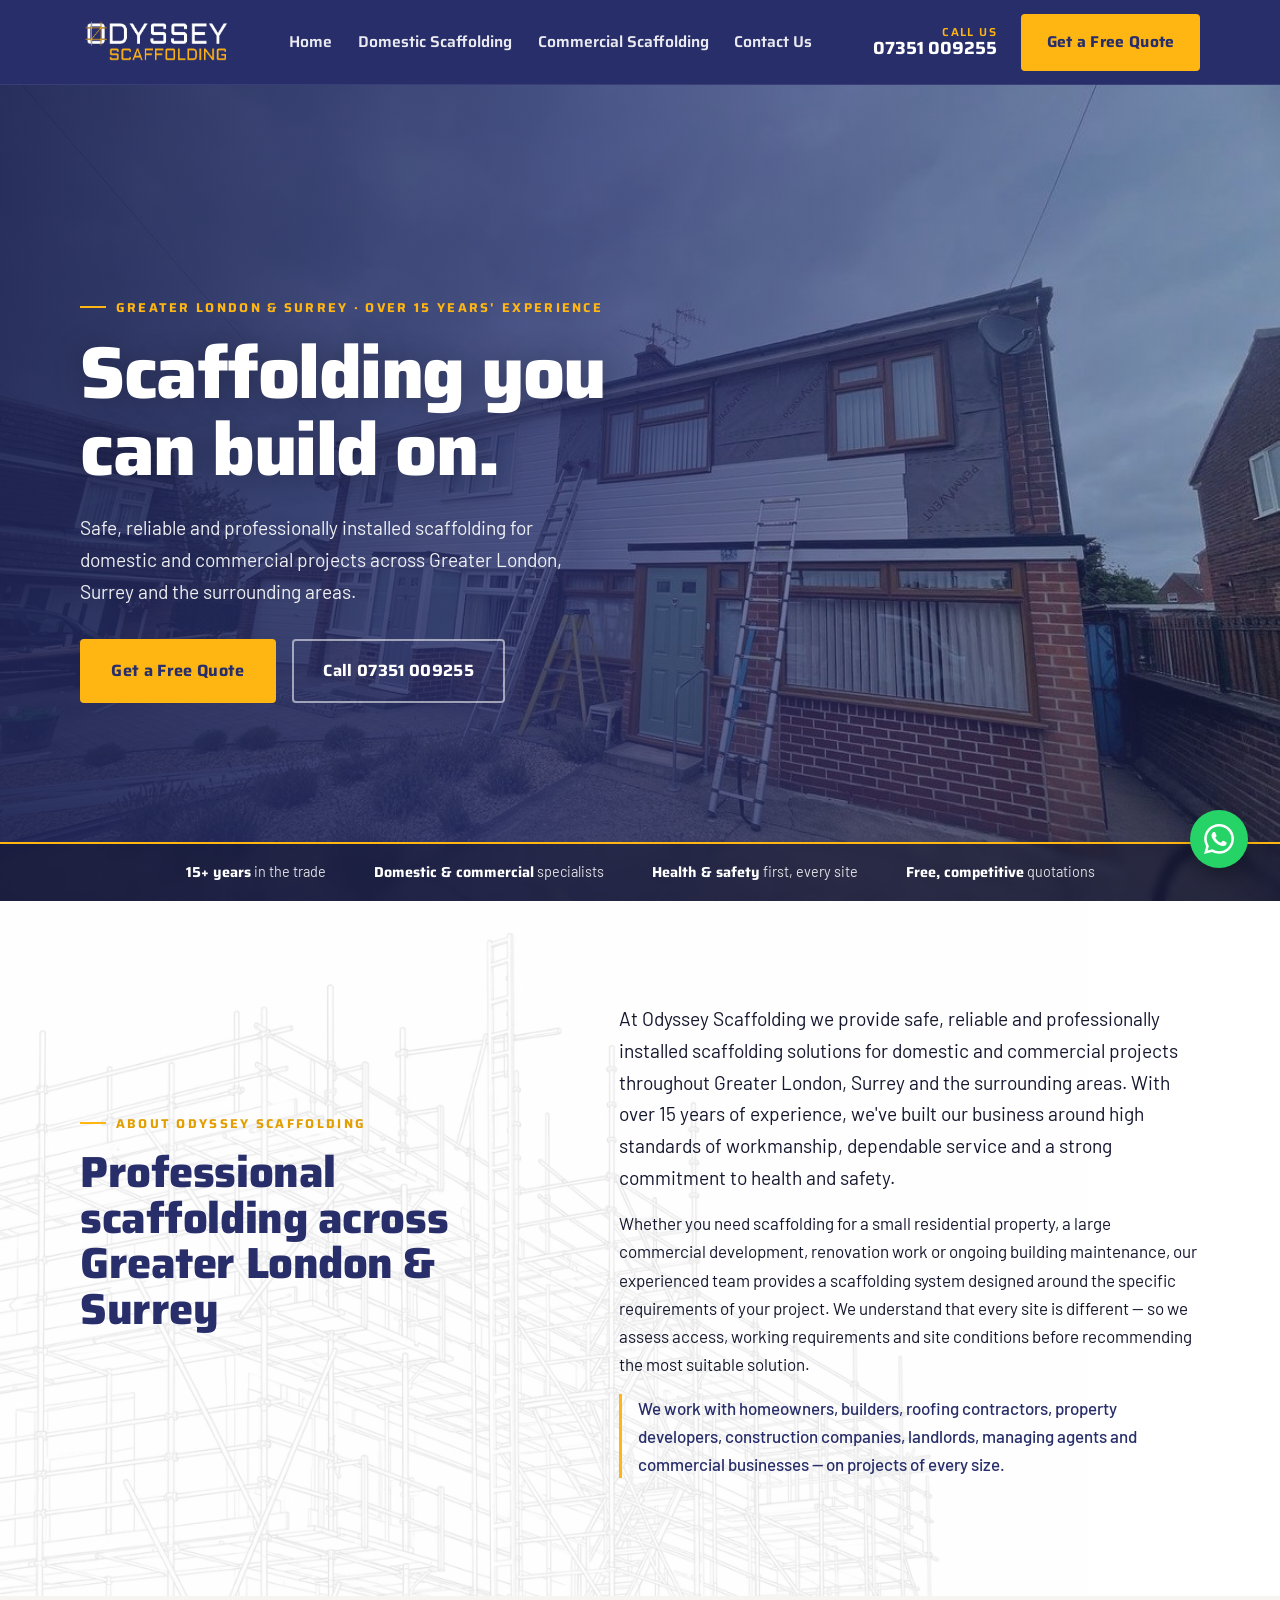
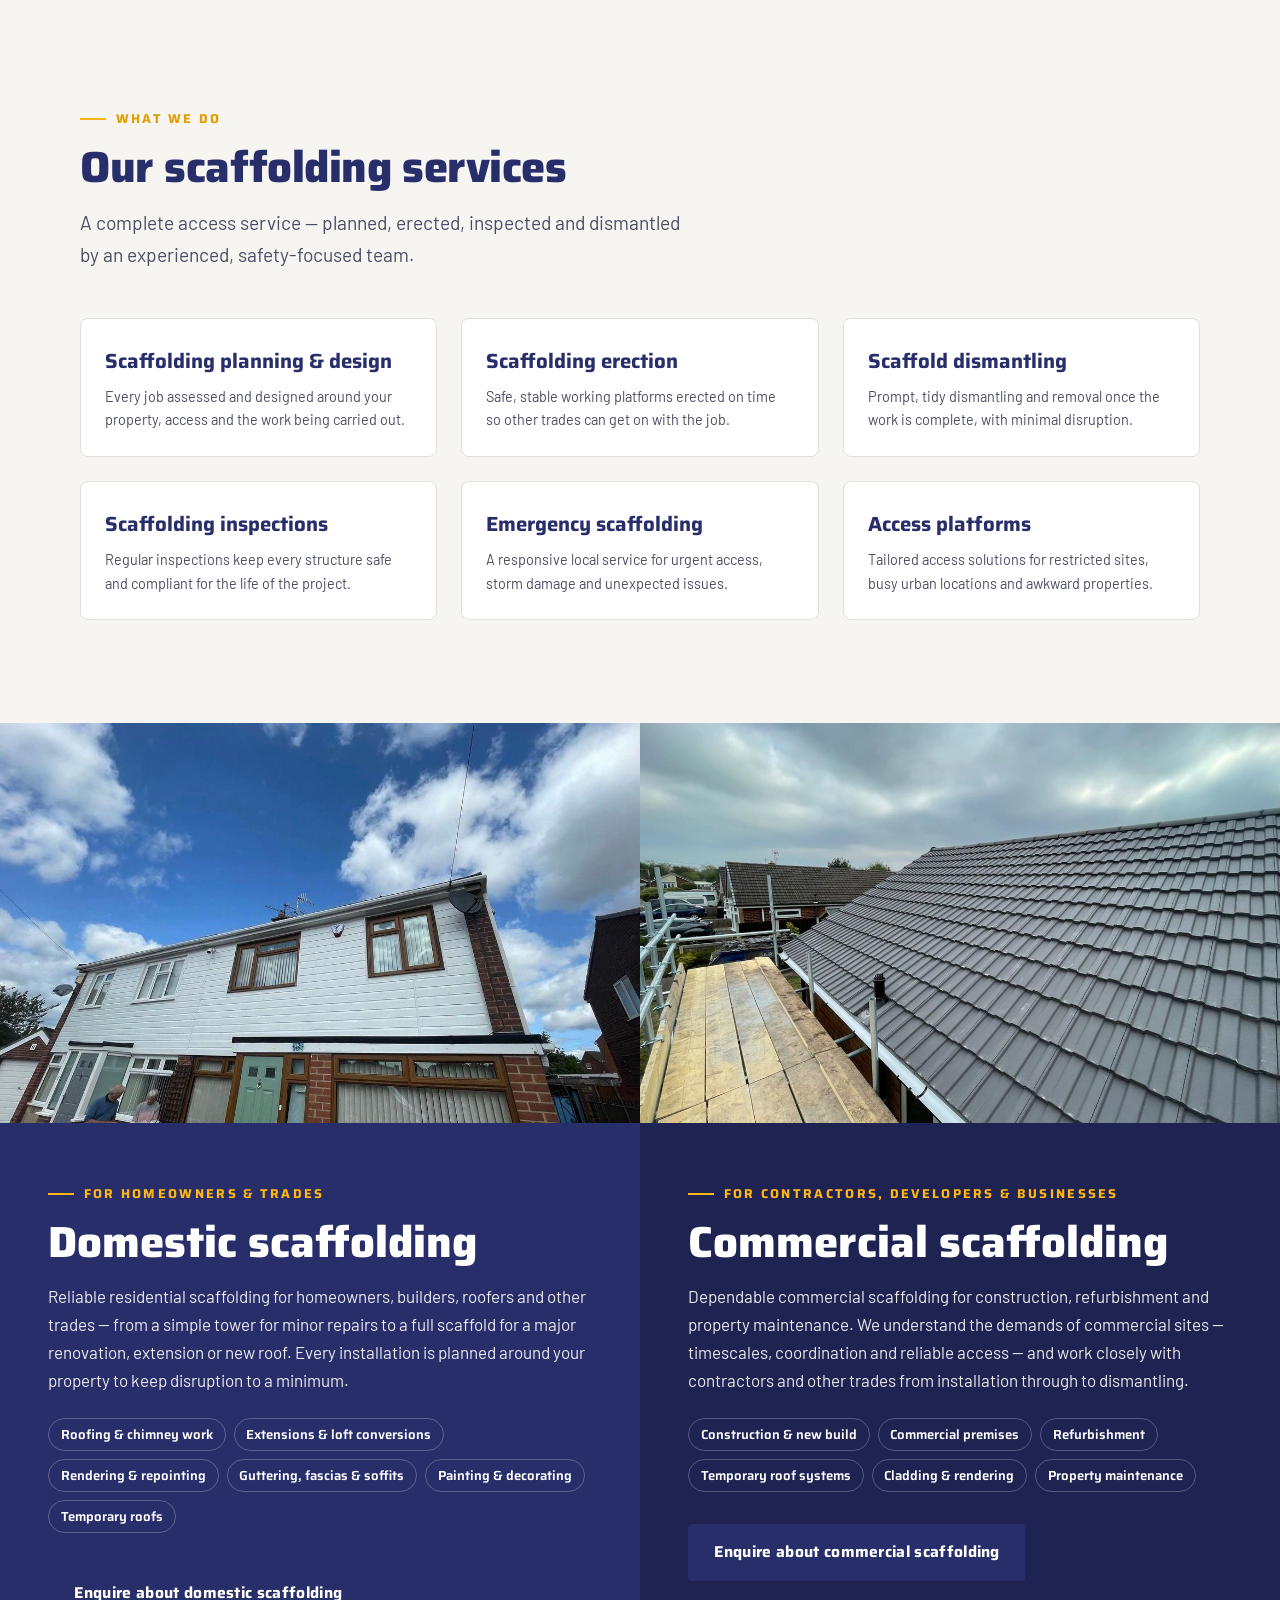
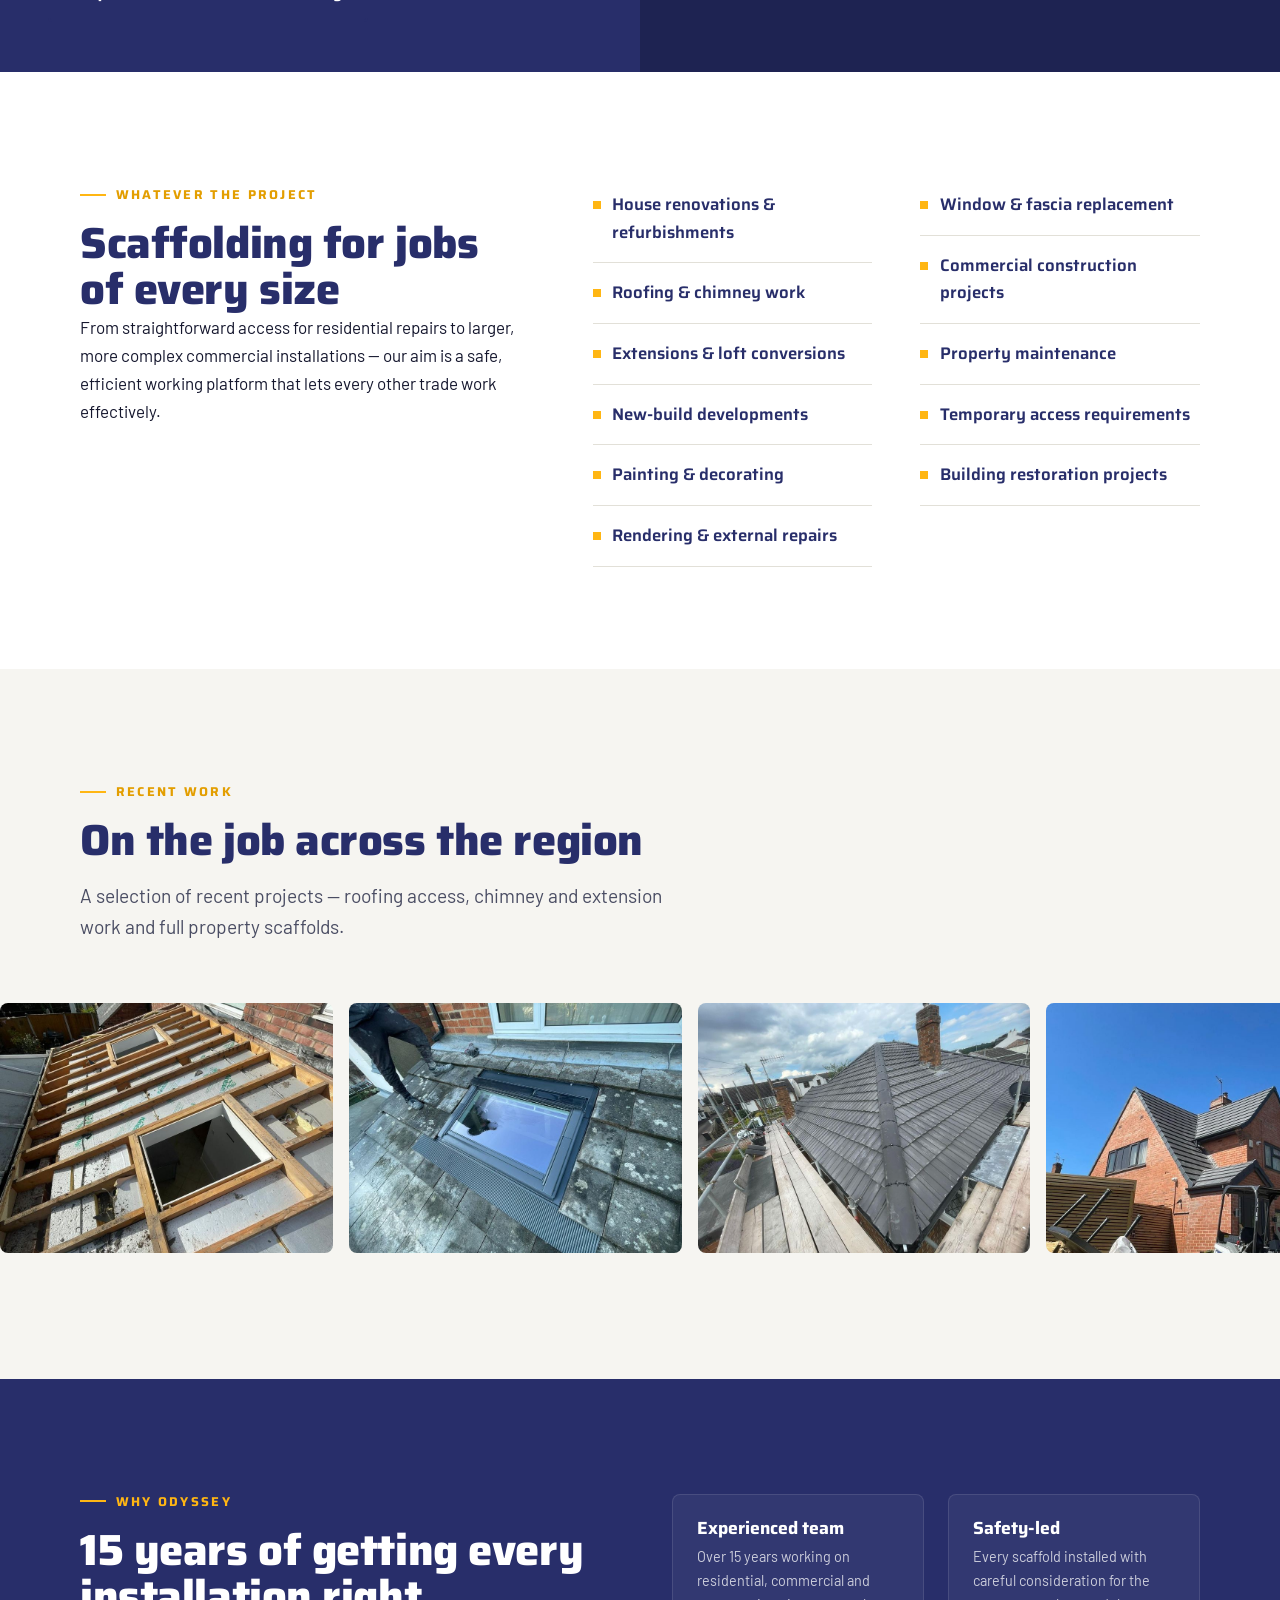
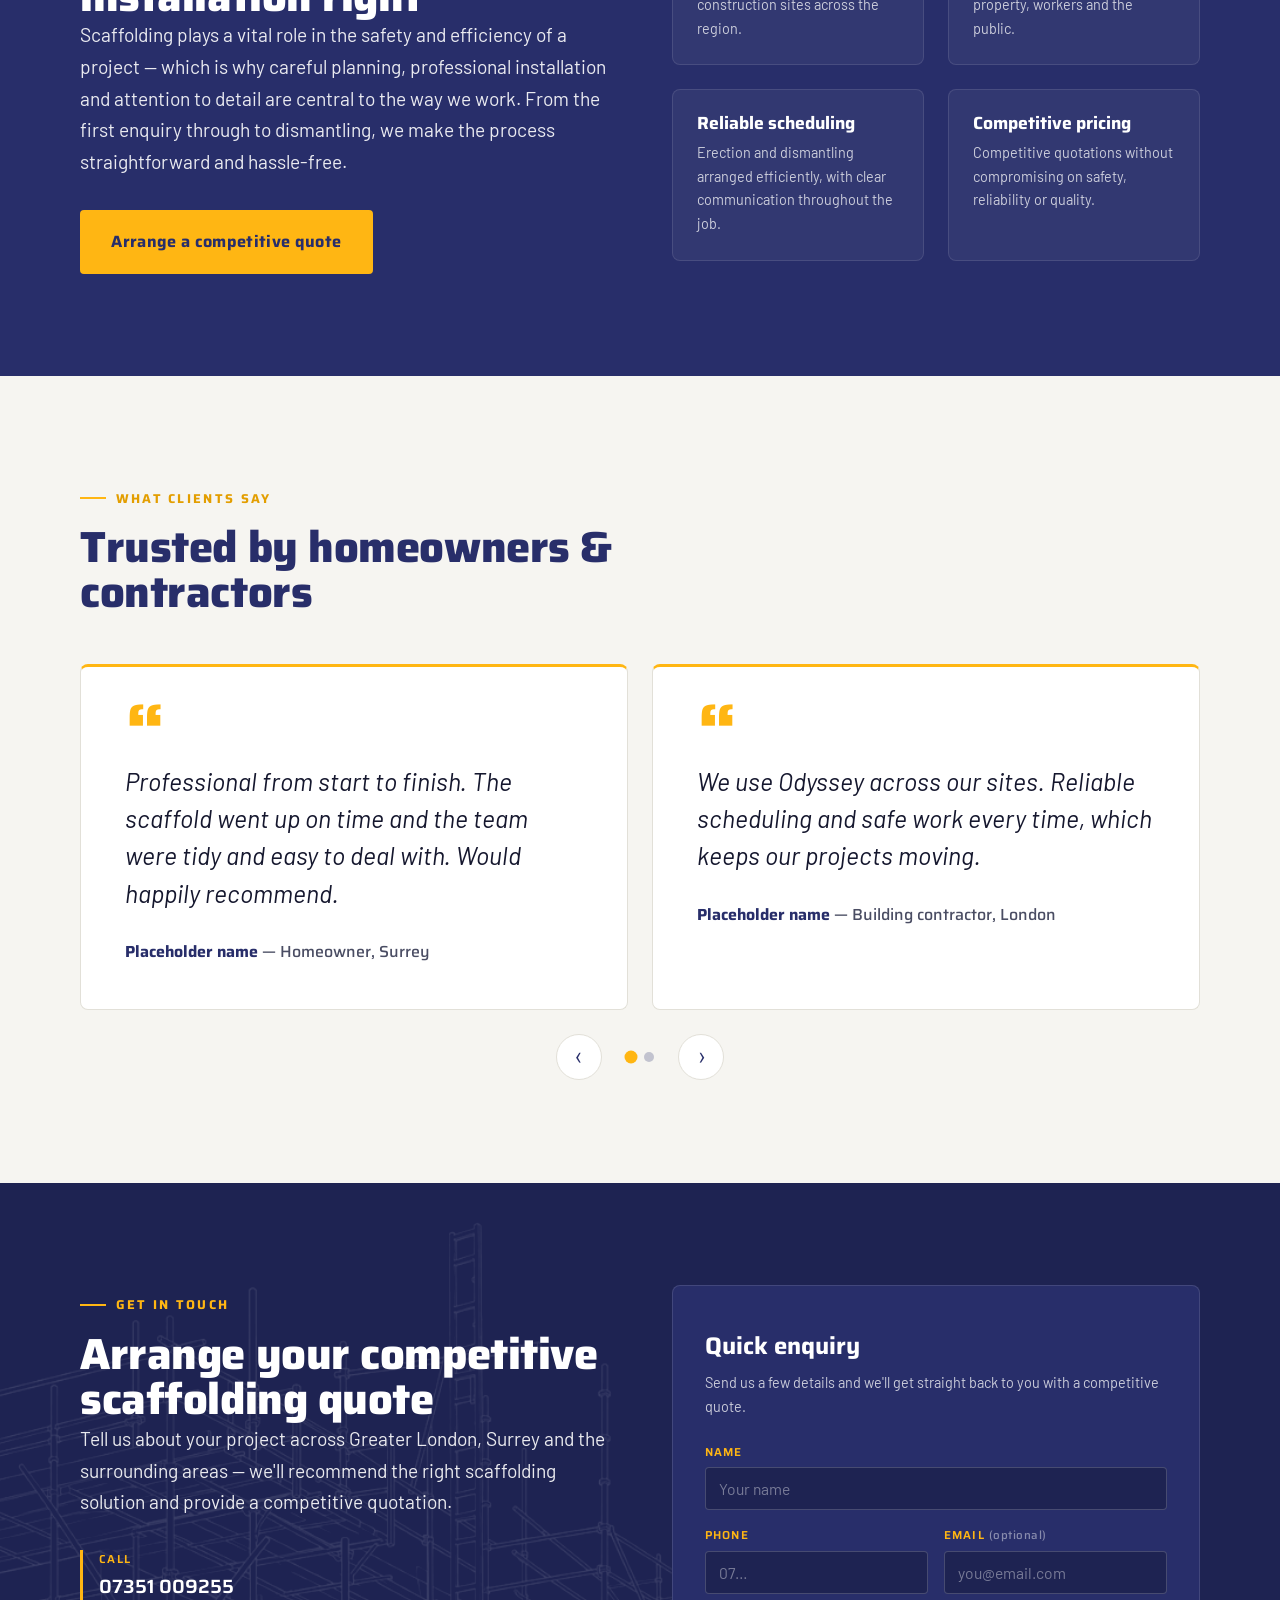
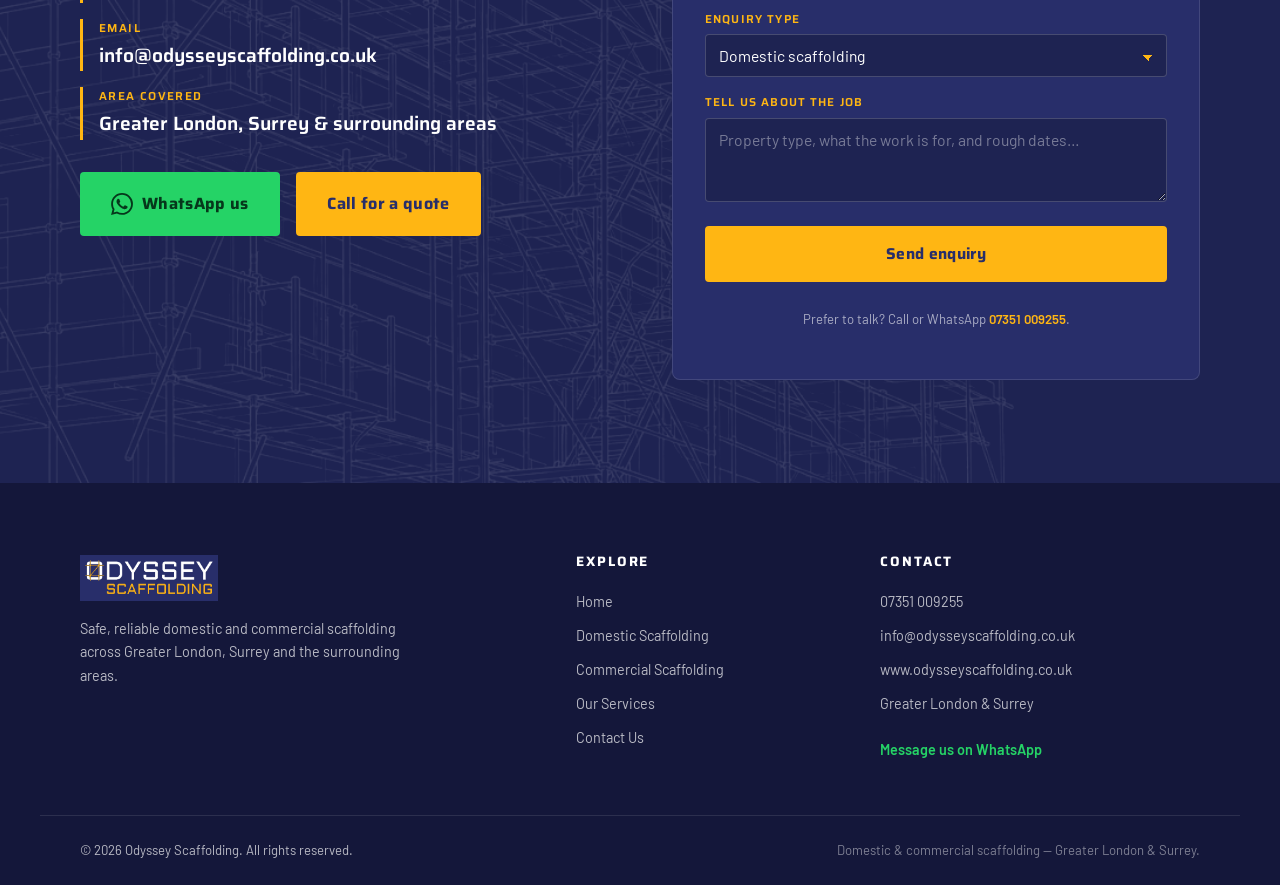
==== index.html @ c868d88f "Initial commit — Odyssey Scaffolding homepage Static single-page site: plain HTML, CSS and vanilla J" ====
<!DOCTYPE html>
<html lang="en-GB">
<head>
  <meta charset="UTF-8" />
  <meta name="viewport" content="width=device-width, initial-scale=1" />
  <title>Odyssey Scaffolding | Domestic &amp; Commercial Scaffolding — Greater London &amp; Surrey</title>
  <meta name="description" content="Odyssey Scaffolding provides safe, reliable domestic and commercial scaffolding across Greater London, Surrey and the surrounding areas. Over 15 years' experience. Free, competitive quotations." />

  <!-- Favicon (built from the Odyssey scaffold-frame mark) -->
  <link rel="icon" type="image/png" sizes="32x32" href="assets/images/brand/favicon-32.png" />
  <link rel="icon" type="image/png" sizes="64x64" href="assets/images/brand/favicon-64.png" />
  <link rel="apple-touch-icon" href="assets/images/brand/favicon-180.png" />

  <!-- Fonts: Saira (engineered headings) + Barlow (body). Real, on-brand, non-generic. -->
  <link rel="preconnect" href="https://fonts.googleapis.com" />
  <link rel="preconnect" href="https://fonts.gstatic.com" crossorigin />
  <link href="https://fonts.googleapis.com/css2?family=Saira:wght@500;600;700;800&family=Barlow:wght@400;500;600;700&display=swap" rel="stylesheet" />

  <link rel="stylesheet" href="styles.css" />

  <!-- Mark that JS is available BEFORE render, so scroll-reveal only hides content
       when JS can reveal it again (graceful degradation if JS is off/fails). -->
  <script>document.documentElement.classList.add('js');</script>
</head>
<body>

  <!-- ============================================================= -->
  <!-- HEADER / NAV                                                   -->
  <!-- ============================================================= -->
  <header class="site-header" id="top">
    <div class="container header-inner">
      <a class="site-logo" href="#top" aria-label="Odyssey Scaffolding — home">
        <img src="assets/images/brand/odyssey-logo.jpg" alt="Odyssey Scaffolding" />
      </a>

      <nav class="main-nav" aria-label="Primary">
        <!-- NOTE: Domestic/Commercial point to on-page sections for now.
             When the dedicated pages are built later, repoint to /domestic-scaffolding etc. -->
        <a href="#top">Home</a>
        <a href="#domestic">Domestic Scaffolding</a>
        <a href="#commercial">Commercial Scaffolding</a>
        <a href="#contact">Contact Us</a>
      </nav>

      <div class="header-actions">
        <a class="header-phone" href="tel:07351009255">
          <span class="header-phone__label">Call us</span>
          <span class="header-phone__num">07351 009255</span>
        </a>
        <a class="btn btn--amber header-cta" href="#contact">Get a Free Quote</a>
      </div>

      <button class="nav-toggle" id="navToggle" aria-label="Open menu" aria-expanded="false" aria-controls="mobileNav">
        <span></span><span></span><span></span>
      </button>
    </div>

    <!-- Mobile drawer -->
    <div class="mobile-nav" id="mobileNav" hidden>
      <a href="#top">Home</a>
      <a href="#domestic">Domestic Scaffolding</a>
      <a href="#commercial">Commercial Scaffolding</a>
      <a href="#services">Our Services</a>
      <a href="#contact">Contact Us</a>
      <a class="btn btn--amber" href="#contact">Get a Free Quote</a>
      <a class="mobile-nav__call" href="tel:07351009255">Call 07351 009255</a>
    </div>
  </header>

  <main>
    <!-- ============================================================= -->
    <!-- HERO                                                          -->
    <!-- ============================================================= -->
    <!-- PLACEHOLDER: hero background is one of the client's real job photos standing in
         for a proper "building wrapped in scaffold" shot. Swap assets/images/hero.jpg
         for a supplied hero image (ideally a full scaffold-wrap, landscape, big sky). -->
    <section class="hero" id="hero">
      <div class="hero__media" aria-hidden="true">
        <img src="assets/images/hero.jpg" alt="" fetchpriority="high" />
        <div class="hero__scrim"></div>
      </div>

      <div class="container hero__inner">
        <p class="eyebrow eyebrow--onDark">Greater London &amp; Surrey &middot; Over 15 years' experience</p>
        <h1 class="hero__title">Scaffolding you<br />can build on.</h1>
        <p class="hero__sub">
          Safe, reliable and professionally installed scaffolding for domestic and
          commercial projects across Greater London, Surrey and the surrounding areas.
        </p>
        <div class="hero__actions">
          <a class="btn btn--amber btn--lg" href="#contact">Get a Free Quote</a>
          <a class="btn btn--ghost btn--lg" href="tel:07351009255">Call 07351&nbsp;009255</a>
        </div>
      </div>

      <!-- Slim proof strip, kept inside the hero so it lands on the first screen -->
      <div class="hero__strip">
        <div class="container hero__strip-inner">
          <span><strong>15+ years</strong> in the trade</span>
          <span><strong>Domestic &amp; commercial</strong> specialists</span>
          <span><strong>Health &amp; safety</strong> first, every site</span>
          <span><strong>Free, competitive</strong> quotations</span>
        </div>
      </div>
    </section>

    <!-- ============================================================= -->
    <!-- ABOUT                                                         -->
    <!-- ============================================================= -->
    <section class="section about" id="about">
      <div class="container about__grid">
        <div class="about__lead">
          <p class="eyebrow">About Odyssey Scaffolding</p>
          <h2 class="section-title">Professional scaffolding across Greater&nbsp;London &amp; Surrey</h2>
        </div>
        <div class="about__body">
          <p class="lead-para">
            At Odyssey Scaffolding we provide safe, reliable and professionally installed
            scaffolding solutions for domestic and commercial projects throughout Greater
            London, Surrey and the surrounding areas. With over 15 years of experience, we've
            built our business around high standards of workmanship, dependable service and a
            strong commitment to health and safety.
          </p>
          <p>
            Whether you need scaffolding for a small residential property, a large commercial
            development, renovation work or ongoing building maintenance, our experienced team
            provides a scaffolding system designed around the specific requirements of your
            project. We understand that every site is different — so we assess access, working
            requirements and site conditions before recommending the most suitable solution.
          </p>
          <p class="about__who">
            We work with homeowners, builders, roofing contractors, property developers,
            construction companies, landlords, managing agents and commercial businesses —
            on projects of every size.
          </p>
        </div>
      </div>
    </section>

    <!-- ============================================================= -->
    <!-- SERVICES — the six scaffold types (as per reference site)     -->
    <!-- ============================================================= -->
    <section class="section services" id="services">
      <div class="container">
        <div class="section-head">
          <p class="eyebrow">What we do</p>
          <h2 class="section-title">Our scaffolding services</h2>
          <p class="section-intro">
            A complete access service — planned, erected, inspected and dismantled by an
            experienced, safety-focused team.
          </p>
        </div>

        <!-- Text-led tiles (no decorative icons). Scaffold-line motif + amber accent on hover. -->
        <ul class="services-grid">
          <li class="service-card reveal">
            <span class="service-card__rule" aria-hidden="true"></span>
            <h3>Scaffolding planning &amp; design</h3>
            <p>Every job assessed and designed around your property, access and the work being carried out.</p>
          </li>
          <li class="service-card reveal">
            <span class="service-card__rule" aria-hidden="true"></span>
            <h3>Scaffolding erection</h3>
            <p>Safe, stable working platforms erected on time so other trades can get on with the job.</p>
          </li>
          <li class="service-card reveal">
            <span class="service-card__rule" aria-hidden="true"></span>
            <h3>Scaffold dismantling</h3>
            <p>Prompt, tidy dismantling and removal once the work is complete, with minimal disruption.</p>
          </li>
          <li class="service-card reveal">
            <span class="service-card__rule" aria-hidden="true"></span>
            <h3>Scaffolding inspections</h3>
            <p>Regular inspections keep every structure safe and compliant for the life of the project.</p>
          </li>
          <li class="service-card reveal">
            <span class="service-card__rule" aria-hidden="true"></span>
            <h3>Emergency scaffolding</h3>
            <p>A responsive local service for urgent access, storm damage and unexpected issues.</p>
          </li>
          <li class="service-card reveal">
            <span class="service-card__rule" aria-hidden="true"></span>
            <h3>Access platforms</h3>
            <p>Tailored access solutions for restricted sites, busy urban locations and awkward properties.</p>
          </li>
        </ul>
      </div>
    </section>

    <!-- ============================================================= -->
    <!-- DOMESTIC + COMMERCIAL — two doors                             -->
    <!-- ============================================================= -->
    <section class="split" id="domestic">
      <div class="split__panel split__panel--domestic">
        <div class="split__media">
          <img src="assets/images/domestic.jpg" alt="A residential property with Odyssey scaffolding in place" loading="lazy" />
        </div>
        <div class="split__content">
          <p class="eyebrow">For homeowners &amp; trades</p>
          <h2 class="split__title">Domestic scaffolding</h2>
          <p>
            Reliable residential scaffolding for homeowners, builders, roofers and other trades —
            from a simple tower for minor repairs to a full scaffold for a major renovation,
            extension or new roof. Every installation is planned around your property to keep
            disruption to a minimum.
          </p>
          <ul class="tag-list">
            <li>Roofing &amp; chimney work</li>
            <li>Extensions &amp; loft conversions</li>
            <li>Rendering &amp; repointing</li>
            <li>Guttering, fascias &amp; soffits</li>
            <li>Painting &amp; decorating</li>
            <li>Temporary roofs</li>
          </ul>
          <a class="btn btn--navy" href="#contact">Enquire about domestic scaffolding</a>
        </div>
      </div>

      <div class="split__panel split__panel--commercial" id="commercial">
        <div class="split__media">
          <!-- PLACEHOLDER: no dedicated commercial project photo exists yet — this is a real
               domestic/roofing job standing in. Replace assets/images/commercial.jpg with a
               genuine commercial/construction scaffold photo when available. -->
          <img src="assets/images/commercial.jpg" alt="A larger scaffolding installation on a construction project" loading="lazy" />
        </div>
        <div class="split__content">
          <p class="eyebrow">For contractors, developers &amp; businesses</p>
          <h2 class="split__title">Commercial scaffolding</h2>
          <p>
            Dependable commercial scaffolding for construction, refurbishment and property
            maintenance. We understand the demands of commercial sites — timescales, coordination
            and reliable access — and work closely with contractors and other trades from
            installation through to dismantling.
          </p>
          <ul class="tag-list">
            <li>Construction &amp; new build</li>
            <li>Commercial premises</li>
            <li>Refurbishment</li>
            <li>Temporary roof systems</li>
            <li>Cladding &amp; rendering</li>
            <li>Property maintenance</li>
          </ul>
          <a class="btn btn--navy" href="#contact">Enquire about commercial scaffolding</a>
        </div>
      </div>
    </section>

    <!-- ============================================================= -->
    <!-- "WE CAN PROVIDE SCAFFOLDING FOR" — editorial list             -->
    <!-- ============================================================= -->
    <section class="section uses">
      <div class="container uses__grid">
        <div class="uses__intro">
          <p class="eyebrow">Whatever the project</p>
          <h2 class="section-title">Scaffolding for jobs of every size</h2>
          <p>
            From straightforward access for residential repairs to larger, more complex
            commercial installations — our aim is a safe, efficient working platform that lets
            every other trade work effectively.
          </p>
        </div>
        <ul class="uses__list">
          <li>House renovations &amp; refurbishments</li>
          <li>Roofing &amp; chimney work</li>
          <li>Extensions &amp; loft conversions</li>
          <li>New-build developments</li>
          <li>Painting &amp; decorating</li>
          <li>Rendering &amp; external repairs</li>
          <li>Window &amp; fascia replacement</li>
          <li>Commercial construction projects</li>
          <li>Property maintenance</li>
          <li>Temporary access requirements</li>
          <li>Building restoration projects</li>
        </ul>
      </div>
    </section>

    <!-- ============================================================= -->
    <!-- SHOWCASE — real job photos                                    -->
    <!-- ============================================================= -->
    <section class="section showcase">
      <div class="container">
        <div class="section-head">
          <p class="eyebrow">Recent work</p>
          <h2 class="section-title">On the job across the region</h2>
          <p class="section-intro">
            A selection of recent projects — roofing access, chimney and extension work and
            full property scaffolds.
          </p>
        </div>
      </div>
      <!-- Real, client-owned photography (localised from the current company's gallery). -->
      <div class="showcase__strip">
        <figure class="showcase__item reveal"><img src="assets/images/g1.jpg" alt="Roof re-timbering with new skylights, working from scaffold" loading="lazy" /></figure>
        <figure class="showcase__item reveal"><img src="assets/images/g2.jpg" alt="Chimney and skylight detail with scaffold access" loading="lazy" /></figure>
        <figure class="showcase__item reveal"><img src="assets/images/g3.jpg" alt="Newly tiled pitched roof completed from scaffold" loading="lazy" /></figure>
        <figure class="showcase__item reveal"><img src="assets/images/g4.jpg" alt="Residential project with site access in progress" loading="lazy" /></figure>
        <figure class="showcase__item reveal"><img src="assets/images/g5.jpg" alt="Roof structure exposed during works, scaffold boarded out" loading="lazy" /></figure>
        <figure class="showcase__item reveal"><img src="assets/images/g6.jpg" alt="Chimney and bay window scaffold detail" loading="lazy" /></figure>
        <figure class="showcase__item reveal"><img src="assets/images/g7.jpg" alt="Fresh grey tiled roof laid from scaffold platform" loading="lazy" /></figure>
        <figure class="showcase__item reveal"><img src="assets/images/g8.jpg" alt="Bungalow re-roof with big open sky, scaffold in place" loading="lazy" /></figure>
      </div>
    </section>

    <!-- ============================================================= -->
    <!-- PROOF BAND — 15 years / why choose                            -->
    <!-- ============================================================= -->
    <section class="section why">
      <div class="container why__grid">
        <div class="why__lead">
          <p class="eyebrow eyebrow--onDark">Why Odyssey</p>
          <h2 class="section-title section-title--onDark">15 years of getting every installation right</h2>
          <p class="why__text">
            Scaffolding plays a vital role in the safety and efficiency of a project — which is
            why careful planning, professional installation and attention to detail are central
            to the way we work. From the first enquiry through to dismantling, we make the
            process straightforward and hassle-free.
          </p>
          <a class="btn btn--amber btn--lg" href="#contact">Arrange a competitive quote</a>
        </div>
        <ul class="why__points">
          <li class="reveal"><h3>Experienced team</h3><p>Over 15 years working on residential, commercial and construction sites across the region.</p></li>
          <li class="reveal"><h3>Safety-led</h3><p>Every scaffold installed with careful consideration for the property, workers and the public.</p></li>
          <li class="reveal"><h3>Reliable scheduling</h3><p>Erection and dismantling arranged efficiently, with clear communication throughout the job.</p></li>
          <li class="reveal"><h3>Competitive pricing</h3><p>Competitive quotations without compromising on safety, reliability or quality.</p></li>
        </ul>
      </div>
    </section>

    <!-- ============================================================= -->
    <!-- TESTIMONIALS — PLACEHOLDER (brief provided none)              -->
    <!-- ============================================================= -->
    <!-- PLACEHOLDER: the quotes and names below are INVENTED placeholders so the layout is
         ready. Replace with real, attributable client reviews (or delete this section).
         Do not publish these as genuine testimonials. -->
    <section class="section testimonials">
      <div class="container">
        <div class="section-head">
          <p class="eyebrow">What clients say</p>
          <h2 class="section-title">Trusted by homeowners &amp; contractors</h2>
        </div>
        <div class="testi reveal" id="testi">
          <div class="testi__viewport" id="testiViewport">
            <div class="testi__track" id="testiTrack">
              <blockquote class="testi__slide">
                <span class="testi__mark" aria-hidden="true">&ldquo;</span>
                <p>Professional from start to finish. The scaffold went up on time and the team were tidy and easy to deal with. Would happily recommend.</p>
                <cite>Placeholder name <span>— Homeowner, Surrey</span></cite>
              </blockquote>
              <blockquote class="testi__slide">
                <span class="testi__mark" aria-hidden="true">&ldquo;</span>
                <p>We use Odyssey across our sites. Reliable scheduling and safe work every time, which keeps our projects moving.</p>
                <cite>Placeholder name <span>— Building contractor, London</span></cite>
              </blockquote>
              <blockquote class="testi__slide">
                <span class="testi__mark" aria-hidden="true">&ldquo;</span>
                <p>Great communication throughout and a genuinely competitive price. The scaffold made a big roof job far easier and safer for everyone on site.</p>
                <cite>Placeholder name <span>— Roofing contractor, London</span></cite>
              </blockquote>
            </div>
          </div>

          <div class="testi__controls">
            <button class="testi__arrow" type="button" data-dir="-1" aria-label="Previous testimonial">&lsaquo;</button>
            <div class="testi__dots" id="testiDots" aria-label="Choose testimonial"></div>
            <button class="testi__arrow" type="button" data-dir="1" aria-label="Next testimonial">&rsaquo;</button>
          </div>
        </div>
      </div>
    </section>

    <!-- ============================================================= -->
    <!-- CONTACT / CTA                                                 -->
    <!-- ============================================================= -->
    <section class="section contact" id="contact">
      <div class="container contact__grid">
        <div class="contact__lead">
          <p class="eyebrow eyebrow--onDark">Get in touch</p>
          <h2 class="section-title section-title--onDark">Arrange your competitive scaffolding quote</h2>
          <p class="contact__text">
            Tell us about your project across Greater London, Surrey and the surrounding areas —
            we'll recommend the right scaffolding solution and provide a competitive quotation.
          </p>

          <ul class="contact__methods">
            <li>
              <span class="contact__label">Call</span>
              <a href="tel:07351009255">07351 009255</a>
            </li>
            <li>
              <span class="contact__label">Email</span>
              <a href="mailto:info@odysseyscaffolding.co.uk">info@odysseyscaffolding.co.uk</a>
            </li>
            <li>
              <span class="contact__label">Area covered</span>
              <span>Greater London, Surrey &amp; surrounding areas</span>
            </li>
          </ul>

          <div class="contact__buttons">
            <a class="btn btn--whatsapp btn--lg" href="https://wa.me/447351009255?text=Hi%20Odyssey%20Scaffolding%2C%20I%27d%20like%20a%20quote" target="_blank" rel="noopener">
              <span class="wa-glyph" aria-hidden="true">
                <svg viewBox="0 0 24 24" width="22" height="22" fill="currentColor"><path d="M17.472 14.382c-.297-.149-1.758-.867-2.03-.967-.273-.099-.471-.148-.67.15-.197.297-.767.966-.94 1.164-.173.199-.347.223-.644.075-.297-.15-1.255-.463-2.39-1.475-.883-.788-1.48-1.761-1.653-2.059-.173-.297-.018-.458.13-.606.134-.133.298-.347.446-.52.149-.174.198-.298.298-.497.099-.198.05-.371-.025-.52-.075-.149-.669-1.612-.916-2.207-.242-.579-.487-.5-.669-.51-.173-.008-.371-.01-.57-.01-.198 0-.52.074-.792.372-.272.297-1.04 1.016-1.04 2.479 0 1.462 1.065 2.875 1.213 3.074.149.198 2.096 3.2 5.077 4.487.709.306 1.262.489 1.694.625.712.227 1.36.195 1.871.118.571-.085 1.758-.719 2.006-1.413.248-.694.248-1.289.173-1.413-.074-.124-.272-.198-.57-.347m-5.421 7.403h-.004a9.87 9.87 0 01-5.031-1.378l-.361-.214-3.741.982.999-3.648-.235-.374a9.86 9.86 0 01-1.51-5.26c.001-5.45 4.436-9.884 9.888-9.884 2.64 0 5.122 1.03 6.988 2.898a9.825 9.825 0 012.893 6.994c-.003 5.45-4.437 9.884-9.885 9.884m8.413-18.297A11.815 11.815 0 0012.05 0C5.495 0 .16 5.335.157 11.892c0 2.096.547 4.142 1.588 5.945L.057 24l6.305-1.654a11.882 11.882 0 005.683 1.448h.005c6.554 0 11.89-5.335 11.893-11.893a11.821 11.821 0 00-3.48-8.413z"/></svg>
              </span>
              WhatsApp us
            </a>
            <a class="btn btn--amber btn--lg" href="tel:07351009255">Call for a quote</a>
          </div>
        </div>

        <aside class="contact__card">
          <h3>Quick enquiry</h3>
          <p class="contact__card-text">
            Send us a few details and we'll get straight back to you with a competitive quote.
          </p>

          <!-- PLACEHOLDER (submission method): with no backend this form composes a pre-filled
               email to info@odysseyscaffolding.co.uk and opens the visitor's mail app (see main.js).
               When hosting, swap this for a real endpoint, e.g.:
                 <form action="https://formspree.io/f/XXXX" method="POST"> ... </form>
               (Formspree / Netlify Forms / Web3Forms) and remove the mailto handler in main.js. -->
          <form class="enquiry-form" id="enquiryForm" aria-label="Quick enquiry form">
            <div class="field">
              <label for="ef-name">Name</label>
              <input id="ef-name" name="name" type="text" required autocomplete="name" placeholder="Your name" />
            </div>

            <div class="field-row">
              <div class="field">
                <label for="ef-phone">Phone</label>
                <input id="ef-phone" name="phone" type="tel" required autocomplete="tel" placeholder="07…" />
              </div>
              <div class="field">
                <label for="ef-email">Email <span class="field__opt">(optional)</span></label>
                <input id="ef-email" name="email" type="email" autocomplete="email" placeholder="you@email.com" />
              </div>
            </div>

            <div class="field">
              <label for="ef-service">Enquiry type</label>
              <select id="ef-service" name="service">
                <option value="Domestic scaffolding">Domestic scaffolding</option>
                <option value="Commercial scaffolding">Commercial scaffolding</option>
                <option value="Other / not sure">Other / not sure</option>
              </select>
            </div>

            <div class="field">
              <label for="ef-message">Tell us about the job</label>
              <textarea id="ef-message" name="message" rows="3" placeholder="Property type, what the work is for, and rough dates…"></textarea>
            </div>

            <button class="btn btn--amber btn--block enquiry-form__submit" type="submit">Send enquiry</button>
            <p class="enquiry-form__status" id="efStatus" role="status" aria-live="polite" hidden></p>
            <p class="enquiry-form__note">Prefer to talk? Call or WhatsApp <a href="tel:07351009255">07351&nbsp;009255</a>.</p>
          </form>
        </aside>
      </div>
    </section>
  </main>

  <!-- ============================================================= -->
  <!-- FOOTER                                                         -->
  <!-- ============================================================= -->
  <footer class="site-footer">
    <div class="container footer-grid">
      <div class="footer-brand">
        <img src="assets/images/brand/odyssey-logo.jpg" alt="Odyssey Scaffolding" class="footer-logo" />
        <p>Safe, reliable domestic and commercial scaffolding across Greater London, Surrey and the surrounding areas.</p>
      </div>

      <nav class="footer-col" aria-label="Footer">
        <h4>Explore</h4>
        <a href="#top">Home</a>
        <a href="#domestic">Domestic Scaffolding</a>
        <a href="#commercial">Commercial Scaffolding</a>
        <a href="#services">Our Services</a>
        <a href="#contact">Contact Us</a>
      </nav>

      <div class="footer-col">
        <h4>Contact</h4>
        <a href="tel:07351009255">07351 009255</a>
        <a href="mailto:info@odysseyscaffolding.co.uk">info@odysseyscaffolding.co.uk</a>
        <a href="https://odysseyscaffolding.co.uk">www.odysseyscaffolding.co.uk</a>
        <span class="footer-area">Greater London &amp; Surrey</span>
        <!-- No social media (per brief). WhatsApp is the direct-message channel. -->
        <a class="footer-wa" href="https://wa.me/447351009255?text=Hi%20Odyssey%20Scaffolding%2C%20I%27d%20like%20a%20quote" target="_blank" rel="noopener">Message us on WhatsApp</a>
      </div>
    </div>

    <div class="container footer-bottom">
      <p>&copy; <span id="year">2026</span> Odyssey Scaffolding. All rights reserved.</p>
      <p class="footer-credit">Domestic &amp; commercial scaffolding — Greater London &amp; Surrey.</p>
    </div>
  </footer>

  <!-- Sticky WhatsApp button → 07351 009255 -->
  <a class="wa-fab" href="https://wa.me/447351009255?text=Hi%20Odyssey%20Scaffolding%2C%20I%27d%20like%20a%20quote"
     target="_blank" rel="noopener" aria-label="Message Odyssey Scaffolding on WhatsApp">
    <svg viewBox="0 0 24 24" width="30" height="30" fill="currentColor" aria-hidden="true"><path d="M17.472 14.382c-.297-.149-1.758-.867-2.03-.967-.273-.099-.471-.148-.67.15-.197.297-.767.966-.94 1.164-.173.199-.347.223-.644.075-.297-.15-1.255-.463-2.39-1.475-.883-.788-1.48-1.761-1.653-2.059-.173-.297-.018-.458.13-.606.134-.133.298-.347.446-.52.149-.174.198-.298.298-.497.099-.198.05-.371-.025-.52-.075-.149-.669-1.612-.916-2.207-.242-.579-.487-.5-.669-.51-.173-.008-.371-.01-.57-.01-.198 0-.52.074-.792.372-.272.297-1.04 1.016-1.04 2.479 0 1.462 1.065 2.875 1.213 3.074.149.198 2.096 3.2 5.077 4.487.709.306 1.262.489 1.694.625.712.227 1.36.195 1.871.118.571-.085 1.758-.719 2.006-1.413.248-.694.248-1.289.173-1.413-.074-.124-.272-.198-.57-.347m-5.421 7.403h-.004a9.87 9.87 0 01-5.031-1.378l-.361-.214-3.741.982.999-3.648-.235-.374a9.86 9.86 0 01-1.51-5.26c.001-5.45 4.436-9.884 9.888-9.884 2.64 0 5.122 1.03 6.988 2.898a9.825 9.825 0 012.893 6.994c-.003 5.45-4.437 9.884-9.885 9.884m8.413-18.297A11.815 11.815 0 0012.05 0C5.495 0 .16 5.335.157 11.892c0 2.096.547 4.142 1.588 5.945L.057 24l6.305-1.654a11.882 11.882 0 005.683 1.448h.005c6.554 0 11.89-5.335 11.893-11.893a11.821 11.821 0 00-3.48-8.413z"/></svg>
  </a>

  <script src="main.js"></script>
</body>
</html>
---- styles.css ----
/* =================================================================
   ODYSSEY SCAFFOLDING — homepage styles
   Aesthetic: bold industrial-editorial
   Brand tokens sampled from the real logo.
   ================================================================= */

/* ---------- Design tokens ---------- */
:root {
  /* Brand colours (exact, from logo) */
  --navy:      #282E6A;   /* primary / dark sections */
  --navy-deep: #1E2352;   /* deeper navy for gradients */
  --amber:     #FFB613;   /* accent / CTA */
  --amber-dk:  #E39E00;   /* amber hover */
  --white:     #FFFFFF;
  --paper:     #F6F5F1;   /* warm off-white light section */
  --paper-2:   #EFEDE6;   /* slightly deeper paper */
  --ink:       #15172E;   /* body text on light */
  --ink-soft:  #4A4D63;   /* secondary text on light */
  --line:      #E2E0D8;   /* hairline on light */

  /* Typography */
  --font-head: "Saira", system-ui, sans-serif;
  --font-body: "Barlow", system-ui, sans-serif;

  /* Type scale (clamped, kept to a tight set) */
  --fs-display: clamp(2.6rem, 6vw, 4.6rem);
  --fs-h1:      clamp(2.4rem, 5.2vw, 4rem);
  --fs-h2:      clamp(1.9rem, 3.4vw, 2.9rem);
  --fs-h3:      clamp(1.15rem, 1.6vw, 1.4rem);
  --fs-lead:    clamp(1.1rem, 1.5vw, 1.3rem);
  --fs-body:    1.0625rem;
  --fs-small:   0.9rem;
  --fs-eyebrow: 0.8rem;

  /* Spacing scale */
  --s-1: 0.5rem;
  --s-2: 0.75rem;
  --s-3: 1rem;
  --s-4: 1.5rem;
  --s-5: 2rem;
  --s-6: 3rem;
  --s-7: 4.5rem;
  --s-8: 6.5rem;

  --container: 1200px;
  --radius: 4px;           /* squared / engineered, not pill-round */
  --radius-lg: 8px;
  --header-h: 84px;
  --ease: cubic-bezier(0.22, 0.61, 0.36, 1);
}

/* ---------- Reset / base ---------- */
*, *::before, *::after { box-sizing: border-box; }
html { scroll-behavior: smooth; scroll-padding-top: var(--header-h); }
body {
  margin: 0;
  font-family: var(--font-body);
  font-size: var(--fs-body);
  line-height: 1.65;
  color: var(--ink);
  background: var(--white);
  -webkit-font-smoothing: antialiased;
  overflow-x: hidden;
}
img { max-width: 100%; display: block; }
a { color: inherit; text-decoration: none; }
h1, h2, h3, h4 { font-family: var(--font-head); line-height: 1.05; margin: 0; font-weight: 700; }
p { margin: 0 0 var(--s-3); }
ul { margin: 0; padding: 0; list-style: none; }

.container { width: 100%; max-width: var(--container); margin-inline: auto; padding-inline: clamp(1.1rem, 4vw, 2.5rem); }
.section { padding-block: clamp(3.5rem, 8vw, var(--s-8)); }

/* ---------- Shared bits ---------- */
.eyebrow {
  font-family: var(--font-head);
  font-weight: 700;
  font-size: var(--fs-eyebrow);
  letter-spacing: 0.18em;
  text-transform: uppercase;
  color: var(--amber-dk);
  margin: 0 0 var(--s-3);
  display: inline-flex;
  align-items: center;
  gap: 0.6rem;
}
.eyebrow::before {
  content: "";
  width: 26px; height: 2px;
  background: var(--amber);
  display: inline-block;
}
.eyebrow--onDark { color: var(--amber); }

.section-title { font-size: var(--fs-h2); letter-spacing: -0.01em; color: var(--navy); font-weight: 800; }
.section-title--onDark { color: var(--white); }
.section-head { max-width: 620px; margin-bottom: clamp(2rem, 4vw, var(--s-6)); }
.section-intro { color: var(--ink-soft); font-size: var(--fs-lead); margin-top: var(--s-3); }
.lead-para { font-size: var(--fs-lead); color: var(--ink); }

/* ---------- Buttons ---------- */
.btn {
  --btn-bg: var(--navy);
  --btn-fg: var(--white);
  display: inline-flex;
  align-items: center;
  justify-content: center;
  gap: 0.55rem;
  font-family: var(--font-head);
  font-weight: 700;
  font-size: 0.98rem;
  letter-spacing: 0.02em;
  padding: 0.85em 1.5em;
  border-radius: var(--radius);
  background: var(--btn-bg);
  color: var(--btn-fg);
  border: 2px solid var(--btn-bg);
  cursor: pointer;
  transition: transform .15s var(--ease), background .2s var(--ease), border-color .2s var(--ease), box-shadow .2s var(--ease);
  will-change: transform;
}
.btn:hover { transform: translateY(-2px); box-shadow: 0 10px 24px -12px rgba(0,0,0,.5); }
.btn:active { transform: translateY(0); }
.btn--lg { padding: 1em 1.8em; font-size: 1.02rem; }
.btn--block { display: flex; width: 100%; margin-bottom: var(--s-2); }

.btn--amber  { --btn-bg: var(--amber); --btn-fg: var(--navy); border-color: var(--amber); }
.btn--amber:hover { background: var(--amber-dk); border-color: var(--amber-dk); }
.btn--navy   { --btn-bg: var(--navy); --btn-fg: var(--white); }
.btn--navy:hover { background: var(--navy-deep); border-color: var(--navy-deep); }
.btn--ghost  { --btn-bg: transparent; --btn-fg: var(--white); border-color: rgba(255,255,255,.55); }
.btn--ghost:hover { background: rgba(255,255,255,.1); border-color: var(--white); }
.btn--whatsapp { --btn-bg: #25D366; --btn-fg: #06371b; border-color: #25D366; }
.btn--whatsapp:hover { background: #1FB955; border-color: #1FB955; }
.wa-glyph { display: inline-flex; }

/* =================================================================
   HEADER
   ================================================================= */
.site-header {
  position: sticky; top: 0; z-index: 100;
  background: var(--navy);
  border-bottom: 1px solid rgba(255,255,255,.08);
  transition: box-shadow .25s var(--ease);
}
.site-header.scrolled { box-shadow: 0 6px 22px -10px rgba(0,0,0,.55); }
.header-inner {
  display: flex; align-items: center; gap: var(--s-4);
  min-height: var(--header-h);
}
.site-logo { display: block; flex-shrink: 0; }
.site-logo img { height: clamp(40px, 4vw, 54px); width: auto; object-fit: contain; }

.main-nav { display: flex; gap: clamp(1rem, 2vw, 2rem); margin-left: var(--s-5); }
.main-nav a {
  font-family: var(--font-head);
  font-weight: 600;
  font-size: 0.98rem;
  color: rgba(255,255,255,.9);
  padding: 0.4rem 0;
  position: relative;
  transition: color .2s var(--ease);
}
.main-nav a::after {
  content: ""; position: absolute; left: 0; bottom: -2px;
  width: 0; height: 2px; background: var(--amber);
  transition: width .25s var(--ease);
}
.main-nav a:hover { color: var(--white); }
.main-nav a:hover::after { width: 100%; }

.header-actions { display: flex; align-items: center; gap: var(--s-4); margin-left: auto; }
.header-phone { display: flex; flex-direction: column; line-height: 1.1; text-align: right; }
.header-phone__label { font-size: 0.72rem; letter-spacing: 0.12em; text-transform: uppercase; color: var(--amber); font-family: var(--font-head); font-weight: 600; }
.header-phone__num { font-family: var(--font-head); font-weight: 700; color: var(--white); font-size: 1.1rem; }

/* Mobile nav toggle */
.nav-toggle {
  display: none;
  margin-left: auto;
  background: none; border: none; cursor: pointer;
  width: 44px; height: 44px; padding: 10px;
  flex-direction: column; justify-content: space-between;
}
.nav-toggle span { display: block; height: 3px; width: 100%; background: var(--white); border-radius: 2px; transition: transform .3s var(--ease), opacity .2s var(--ease); }
.nav-toggle[aria-expanded="true"] span:nth-child(1) { transform: translateY(8.5px) rotate(45deg); }
.nav-toggle[aria-expanded="true"] span:nth-child(2) { opacity: 0; }
.nav-toggle[aria-expanded="true"] span:nth-child(3) { transform: translateY(-8.5px) rotate(-45deg); }

.mobile-nav { display: flex; }
.mobile-nav[hidden] { display: none; }   /* the [hidden] attr must win over display:flex */
.mobile-nav {
  flex-direction: column; gap: var(--s-1);
  background: var(--navy-deep);
  padding: var(--s-4) clamp(1.1rem, 4vw, 2.5rem) var(--s-5);
  border-top: 1px solid rgba(255,255,255,.08);
}
.mobile-nav a { font-family: var(--font-head); font-weight: 600; color: var(--white); padding: 0.7rem 0; border-bottom: 1px solid rgba(255,255,255,.08); }
.mobile-nav .btn { margin-top: var(--s-3); border-bottom: none; }
.mobile-nav__call { color: var(--amber) !important; border-bottom: none !important; }

/* =================================================================
   HERO
   ================================================================= */
.hero {
  position: relative;
  min-height: calc(100svh - var(--header-h));
  display: flex;
  flex-direction: column;
  justify-content: center;
  color: var(--white);
  overflow: hidden;
}
.hero__media { position: absolute; inset: 0; z-index: 0; }
.hero__media img { width: 100%; height: 100%; object-fit: cover; object-position: center 40%; }
.hero__scrim {
  position: absolute; inset: 0;
  background:
    linear-gradient(100deg, rgba(30,35,82,.92) 0%, rgba(40,46,106,.78) 42%, rgba(40,46,106,.30) 100%),
    linear-gradient(0deg, rgba(21,23,46,.55) 0%, rgba(21,23,46,0) 40%);
}
/* Fill the space above the strip and vertically centre the text, biased slightly down */
.hero__inner {
  position: relative; z-index: 2;
  flex: 1 1 auto;
  display: flex;
  flex-direction: column;
  justify-content: center;
  padding-top: clamp(3rem, 13vh, 8rem);   /* larger top padding nudges the block down from centre */
  padding-bottom: clamp(2rem, 5vh, 3.5rem);
}
.hero__title {
  font-size: var(--fs-display);
  font-weight: 800;
  letter-spacing: -0.02em;
  margin: 0 0 var(--s-4);
  max-width: 16ch;
  text-shadow: 0 2px 30px rgba(0,0,0,.25);
}
.hero__sub { font-size: var(--fs-lead); max-width: 46ch; color: rgba(255,255,255,.92); margin-bottom: var(--s-5); }
.hero__actions { display: flex; flex-wrap: wrap; gap: var(--s-3); }

/* Slim proof strip pinned inside the hero */
.hero__strip {
  position: relative; z-index: 2;
  /* strip sits at the bottom naturally now that .hero__inner takes the flex space */
  background: rgba(21,23,46,.55);
  backdrop-filter: blur(4px);
  border-top: 2px solid var(--amber);
}
.hero__strip-inner {
  display: flex; flex-wrap: wrap; justify-content: center; gap: var(--s-3) var(--s-6);
  padding-block: var(--s-3);
  font-size: var(--fs-small);
  color: rgba(255,255,255,.85);
}
.hero__strip-inner strong { color: var(--white); font-family: var(--font-head); }

/* =================================================================
   ABOUT
   ================================================================= */
.about { background: var(--white); position: relative; overflow: hidden; }
/* Faint scaffolding line-drawing behind the section (client-supplied image) */
.about::before {
  content: "";
  position: absolute; inset: 0;
  background: url(assets/images/brand/scaffold-bg.png) no-repeat left top;
  background-size: cover;
  opacity: 1;              /* image is already light — used at full strength */
  pointer-events: none;
  z-index: 0;
}
.about__grid { position: relative; z-index: 1; display: grid; grid-template-columns: 0.9fr 1.1fr; gap: clamp(2rem, 5vw, var(--s-7)); align-items: start; }
.about__lead { position: sticky; top: calc(var(--header-h) + 1rem); }
.about__who { font-weight: 500; color: var(--navy); border-left: 3px solid var(--amber); padding-left: var(--s-3); }

/* =================================================================
   SERVICES
   ================================================================= */
.services { background: var(--paper); }
.services-grid { display: grid; grid-template-columns: repeat(3, 1fr); gap: var(--s-4); }
.service-card {
  position: relative;
  background: var(--white);
  border: 1px solid var(--line);
  border-radius: var(--radius-lg);
  padding: var(--s-5) var(--s-4) var(--s-4);
  overflow: hidden;
  transition: transform .25s var(--ease), box-shadow .25s var(--ease), border-color .25s var(--ease);
}
.service-card__rule {
  position: absolute; left: 0; top: 0;
  width: 4px; height: 0;
  background: var(--amber);
  transition: height .3s var(--ease);
}
.service-card h3 { font-size: var(--fs-h3); color: var(--navy); font-weight: 700; margin-bottom: var(--s-2); }
.service-card p { color: var(--ink-soft); font-size: var(--fs-small); margin: 0; }
.service-card:hover { transform: translateY(-4px); box-shadow: 0 20px 40px -24px rgba(40,46,106,.55); border-color: transparent; }
.service-card:hover .service-card__rule { height: 100%; }

/* =================================================================
   SPLIT — domestic / commercial
   ================================================================= */
.split { display: grid; grid-template-columns: 1fr 1fr; }
.split__panel { display: grid; grid-template-rows: auto 1fr; }
.split__media { aspect-ratio: 16 / 10; overflow: hidden; }
.split__media img { width: 100%; height: 100%; object-fit: cover; transition: transform .6s var(--ease); }
.split__panel:hover .split__media img { transform: scale(1.05); }
.split__content { padding: clamp(2rem, 4vw, var(--s-7)) clamp(1.5rem, 4vw, var(--s-6)); }
.split__panel--domestic .split__content { background: var(--navy); color: rgba(255,255,255,.9); }
.split__panel--domestic .eyebrow { color: var(--amber); }
.split__panel--commercial .split__content { background: var(--navy-deep); color: rgba(255,255,255,.9); }
.split__panel--commercial .eyebrow { color: var(--amber); }
.split__title { font-size: var(--fs-h2); color: var(--white); font-weight: 800; margin-bottom: var(--s-3); }

.tag-list { display: flex; flex-wrap: wrap; gap: 0.5rem; margin: var(--s-4) 0 var(--s-5); }
.tag-list li {
  font-family: var(--font-head); font-weight: 600; font-size: 0.82rem;
  color: var(--white);
  border: 1px solid rgba(255,255,255,.25);
  border-radius: 999px;
  padding: 0.35em 0.9em;
  transition: border-color .2s var(--ease), background .2s var(--ease);
}
.tag-list li:hover { border-color: var(--amber); background: rgba(255,182,19,.12); }

/* =================================================================
   USES — editorial list
   ================================================================= */
.uses { background: var(--white); }
.uses__grid { display: grid; grid-template-columns: 0.85fr 1.15fr; gap: clamp(2rem, 5vw, var(--s-7)); align-items: start; }
.uses__list { columns: 2; column-gap: var(--s-6); }
.uses__list li {
  break-inside: avoid;
  padding: var(--s-3) 0;
  border-bottom: 1px solid var(--line);
  font-family: var(--font-head); font-weight: 600; font-size: 1.05rem; color: var(--navy);
  display: flex; align-items: baseline; gap: 0.7rem;
}
.uses__list li::before { content: ""; width: 8px; height: 8px; background: var(--amber); flex-shrink: 0; transform: translateY(-1px); }

/* =================================================================
   SHOWCASE
   ================================================================= */
.showcase { background: var(--paper); padding-bottom: clamp(3.5rem, 8vw, var(--s-8)); }
.showcase__strip {
  display: grid;
  grid-auto-flow: column;
  grid-auto-columns: clamp(240px, 26vw, 340px);
  gap: var(--s-3);
  overflow-x: auto;
  padding: var(--s-2) clamp(1.1rem, 4vw, 2.5rem) var(--s-4);
  scroll-snap-type: x proximity;      /* proximity = smoother free-dragging than mandatory */
  scrollbar-width: thin;
  cursor: grab;                        /* signals it's draggable on desktop */
  overscroll-behavior-x: contain;
  -webkit-overflow-scrolling: touch;   /* momentum swipe on iOS */
}
.showcase__strip.is-dragging {
  cursor: grabbing;
  scroll-snap-type: none;              /* don't fight the drag */
  scroll-behavior: auto;
  user-select: none;
}
/* stop images ghost-dragging and swallowing the swipe */
.showcase__item img { -webkit-user-drag: none; user-select: none; }
.showcase__item {
  margin: 0;
  aspect-ratio: 4 / 3;
  overflow: hidden;
  border-radius: var(--radius-lg);
  scroll-snap-align: start;
}
.showcase__item img { width: 100%; height: 100%; object-fit: cover; transition: transform .5s var(--ease); }
.showcase__item:hover img { transform: scale(1.06); }

/* =================================================================
   WHY — navy proof band
   ================================================================= */
.why { background: var(--navy); color: rgba(255,255,255,.9); position: relative; }
.why__grid { display: grid; grid-template-columns: 1fr 1fr; gap: clamp(2rem, 5vw, var(--s-7)); align-items: center; }
.why__text { font-size: var(--fs-lead); margin-bottom: var(--s-5); }
.why__points { display: grid; grid-template-columns: 1fr 1fr; gap: var(--s-4); }
.why__points li { background: rgba(255,255,255,.05); border: 1px solid rgba(255,255,255,.1); border-radius: var(--radius-lg); padding: var(--s-4); transition: border-color .25s var(--ease), transform .25s var(--ease); }
.why__points li:hover { border-color: var(--amber); transform: translateY(-3px); }
.why__points h3 { color: var(--white); font-size: 1.1rem; margin-bottom: var(--s-1); }
.why__points p { color: rgba(255,255,255,.75); font-size: var(--fs-small); margin: 0; }

/* =================================================================
   TESTIMONIALS
   ================================================================= */
.testimonials { background: var(--paper); }
.testi { position: relative; }                 /* full width, aligned to the start (left) */
.testi__viewport { overflow: hidden; cursor: grab; touch-action: pan-y; }
.testi__viewport.is-dragging { cursor: grabbing; }
.testi__track { display: flex; gap: var(--s-4); transition: transform .5s var(--ease); align-items: stretch; }
.testi__track.no-anim { transition: none; }
.testi__slide {
  flex: 0 0 calc((100% - var(--s-4)) / 2);      /* two per view */
  margin: 0;
  padding: clamp(1.75rem, 3.5vw, 2.75rem);
  background: var(--white);
  border: 1px solid var(--line);
  border-top: 3px solid var(--amber);
  border-radius: var(--radius-lg);
  user-select: none;
}
.testi__mark {
  display: block;
  font-family: var(--font-head); font-weight: 800;
  font-size: clamp(3rem, 6vw, 4.5rem); line-height: 0.5;
  color: var(--amber);
  margin-bottom: var(--s-3);
}
.testi__slide p {
  font-size: clamp(1.15rem, 2.1vw, 1.55rem);
  line-height: 1.5; color: var(--ink); font-style: italic;
  margin: 0 0 var(--s-4);
}
.testi__slide cite { font-family: var(--font-head); font-weight: 700; font-style: normal; color: var(--navy); font-size: 1rem; }
.testi__slide cite span { color: var(--ink-soft); font-weight: 500; }

.testi__controls { display: flex; align-items: center; justify-content: center; gap: var(--s-4); margin-top: var(--s-4); }
.testi__arrow {
  width: 46px; height: 46px; flex-shrink: 0;
  border-radius: 50%;
  border: 1px solid var(--line); background: var(--white); color: var(--navy);
  font-family: var(--font-head); font-size: 1.5rem; line-height: 1;
  display: flex; align-items: center; justify-content: center;
  cursor: pointer;
  transition: background .2s var(--ease), color .2s var(--ease), border-color .2s var(--ease), transform .15s var(--ease);
}
.testi__arrow:hover { background: var(--navy); color: var(--white); border-color: var(--navy); transform: translateY(-2px); }
.testi__dots { display: flex; gap: 0.55rem; }
.testi__dot {
  width: 10px; height: 10px; padding: 0; border: none; border-radius: 50%;
  background: rgba(40,46,106,.25); cursor: pointer;
  transition: background .25s var(--ease), transform .25s var(--ease);
}
.testi__dot:hover { background: rgba(40,46,106,.5); }
.testi__dot.is-active { background: var(--amber); transform: scale(1.3); }

/* =================================================================
   CONTACT
   ================================================================= */
.contact { background: var(--navy-deep); color: rgba(255,255,255,.9); position: relative; overflow: hidden; }
/* Faint white scaffold blueprint behind the section (light-line version for dark bg) */
.contact::before {
  content: "";
  position: absolute; inset: 0;
  background: url(assets/images/brand/scaffold-bg-light.png) no-repeat center;
  background-size: cover;
  opacity: 0.30;
  pointer-events: none;
  z-index: 0;
}
.contact__grid { position: relative; z-index: 1; display: grid; grid-template-columns: 1fr 1fr; gap: clamp(2rem, 5vw, var(--s-7)); align-items: start; }
.contact__text { font-size: var(--fs-lead); margin-bottom: var(--s-5); max-width: 52ch; }
.contact__methods { display: grid; gap: var(--s-3); margin-bottom: var(--s-5); }
.contact__methods li { display: flex; flex-direction: column; gap: 2px; border-left: 3px solid var(--amber); padding-left: var(--s-3); }
.contact__label { font-family: var(--font-head); font-weight: 600; font-size: 0.72rem; letter-spacing: 0.12em; text-transform: uppercase; color: var(--amber); }
.contact__methods a, .contact__methods span:not(.contact__label) { font-family: var(--font-head); font-weight: 600; font-size: 1.2rem; color: var(--white); }
.contact__methods a:hover { color: var(--amber); }
.contact__buttons { display: flex; flex-wrap: wrap; gap: var(--s-3); }

.contact__card {
  position: relative;
  background: var(--navy);
  border: 1px solid rgba(255,255,255,.12);
  border-radius: var(--radius-lg);
  padding: var(--s-6) var(--s-5);
  overflow: hidden;
}
.contact__card h3 { color: var(--white); font-size: 1.5rem; margin-bottom: var(--s-2); position: relative; }
.contact__card-text { color: rgba(255,255,255,.75); font-size: var(--fs-small); margin-bottom: var(--s-4); position: relative; }

/* ---- Enquiry form ---- */
.enquiry-form { position: relative; display: grid; gap: var(--s-3); }
.field { display: grid; gap: 0.35rem; }
.field-row { display: grid; grid-template-columns: 1fr 1fr; gap: var(--s-3); }
.field label {
  font-family: var(--font-head); font-weight: 600;
  font-size: 0.72rem; letter-spacing: 0.1em; text-transform: uppercase;
  color: var(--amber);
}
.field__opt { color: rgba(255,255,255,.45); font-weight: 500; letter-spacing: 0.04em; text-transform: none; }
.enquiry-form input,
.enquiry-form select,
.enquiry-form textarea {
  width: 100%;
  font-family: var(--font-body); font-size: 0.98rem;
  color: var(--white);
  background: var(--navy-deep);
  border: 1px solid rgba(255,255,255,.18);
  border-radius: var(--radius);
  padding: 0.7em 0.85em;
  transition: border-color .2s var(--ease), box-shadow .2s var(--ease);
  -webkit-appearance: none; appearance: none;
}
.enquiry-form textarea { resize: vertical; min-height: 84px; }
.enquiry-form input::placeholder,
.enquiry-form textarea::placeholder { color: rgba(255,255,255,.4); }
.enquiry-form input:focus,
.enquiry-form select:focus,
.enquiry-form textarea:focus {
  outline: none;
  border-color: var(--amber);
  box-shadow: 0 0 0 3px rgba(255,182,19,.18);
}
/* custom dropdown caret */
.enquiry-form select {
  background-image: linear-gradient(45deg, transparent 50%, var(--amber) 50%), linear-gradient(135deg, var(--amber) 50%, transparent 50%);
  background-position: right 1.1em top 55%, right 0.8em top 55%;
  background-size: 6px 6px, 6px 6px;
  background-repeat: no-repeat;
  padding-right: 2.2em;
  cursor: pointer;
}
.enquiry-form select option { color: var(--ink); background: var(--white); }
.enquiry-form__submit { margin-top: var(--s-1); }
.enquiry-form__note { font-size: 0.82rem; color: rgba(255,255,255,.6); margin: 0; text-align: center; }
.enquiry-form__note a { color: var(--amber); font-weight: 600; }
.enquiry-form__status {
  margin: 0; padding: 0.7em 0.85em;
  border-radius: var(--radius);
  font-size: 0.88rem; font-weight: 600;
  background: rgba(37,211,102,.14);
  border: 1px solid rgba(37,211,102,.5);
  color: #b8f5cf;
}

/* =================================================================
   FOOTER
   ================================================================= */
.site-footer { background: #14173A; color: rgba(255,255,255,.7); padding-top: clamp(3rem, 6vw, var(--s-7)); }
.footer-grid { display: grid; grid-template-columns: 1.4fr 0.8fr 1fr; gap: var(--s-6); padding-bottom: var(--s-6); }
.footer-logo { height: 46px; width: auto; margin-bottom: var(--s-3); }
.footer-brand p { max-width: 40ch; font-size: var(--fs-small); }
.footer-col h4 { font-family: var(--font-head); color: var(--white); font-size: 0.85rem; letter-spacing: 0.14em; text-transform: uppercase; margin-bottom: var(--s-3); }
.footer-col a, .footer-area { display: block; color: rgba(255,255,255,.7); padding: 0.32rem 0; font-size: var(--fs-small); transition: color .2s var(--ease); }
.footer-col a:hover { color: var(--amber); }
.footer-wa { color: #25D366 !important; font-weight: 600; margin-top: var(--s-2); }
.footer-bottom { display: flex; flex-wrap: wrap; justify-content: space-between; gap: var(--s-2); padding-block: var(--s-4); border-top: 1px solid rgba(255,255,255,.1); font-size: 0.82rem; }
.footer-bottom p { margin: 0; }
.footer-credit { color: rgba(255,255,255,.45); }

/* =================================================================
   STICKY WHATSAPP FAB
   ================================================================= */
.wa-fab {
  position: fixed; right: clamp(1rem, 3vw, 2rem); bottom: clamp(1rem, 3vw, 2rem);
  z-index: 90;
  width: 58px; height: 58px;
  display: flex; align-items: center; justify-content: center;
  background: #25D366; color: #fff;
  border-radius: 50%;
  box-shadow: 0 12px 28px -8px rgba(0,0,0,.5);
  transition: transform .2s var(--ease), box-shadow .2s var(--ease);
}
.wa-fab::after {
  content: ""; position: absolute; inset: 0; border-radius: 50%;
  box-shadow: 0 0 0 0 rgba(37,211,102,.6);
  animation: wa-pulse 2.6s infinite;
}
.wa-fab:hover { transform: scale(1.08); }
@keyframes wa-pulse { 0% { box-shadow: 0 0 0 0 rgba(37,211,102,.55); } 70% { box-shadow: 0 0 0 16px rgba(37,211,102,0); } 100% { box-shadow: 0 0 0 0 rgba(37,211,102,0); } }

/* =================================================================
   SCROLL-REVEAL
   ================================================================= */
/* Only hide reveal elements when JS is present to bring them back */
.js .reveal { opacity: 0; transform: translateY(24px); transition: opacity .6s var(--ease), transform .6s var(--ease); }
.js .reveal.is-visible { opacity: 1; transform: none; }

/* =================================================================
   RESPONSIVE
   ================================================================= */
@media (max-width: 1024px) {
  .about__grid, .uses__grid, .why__grid, .contact__grid { grid-template-columns: 1fr; }
  .about__lead { position: static; }
  .why__points { grid-template-columns: 1fr 1fr; }
  .services-grid { grid-template-columns: repeat(2, 1fr); }
}

@media (max-width: 860px) {
  .main-nav, .header-actions { display: none; }
  .nav-toggle { display: flex; }
  .split { grid-template-columns: 1fr; }
  .testi__slide { flex-basis: 100%; }   /* one testimonial per view on small screens */
}

@media (max-width: 620px) {
  :root { --header-h: 72px; }
  .services-grid { grid-template-columns: 1fr; }
  .uses__list { columns: 1; }
  .why__points { grid-template-columns: 1fr; }
  .footer-grid { grid-template-columns: 1fr; gap: var(--s-5); }
  .hero__strip-inner { gap: var(--s-1) var(--s-4); font-size: 0.8rem; }
  .hero__actions .btn { flex: 1 1 auto; }
}

/* Short laptop screens — keep hero + CTA above the fold */
@media (max-height: 720px) and (min-width: 861px) {
  .hero__title { font-size: clamp(2.2rem, 4.5vw, 3.2rem); margin-bottom: var(--s-3); }
  .hero__sub { margin-bottom: var(--s-4); font-size: 1.05rem; }
  .hero__inner { padding-block: 1.5rem; }
}

/* Respect reduced-motion */
@media (prefers-reduced-motion: reduce) {
  * { animation: none !important; transition: none !important; }
  .reveal { opacity: 1; transform: none; }
  html { scroll-behavior: auto; }
}
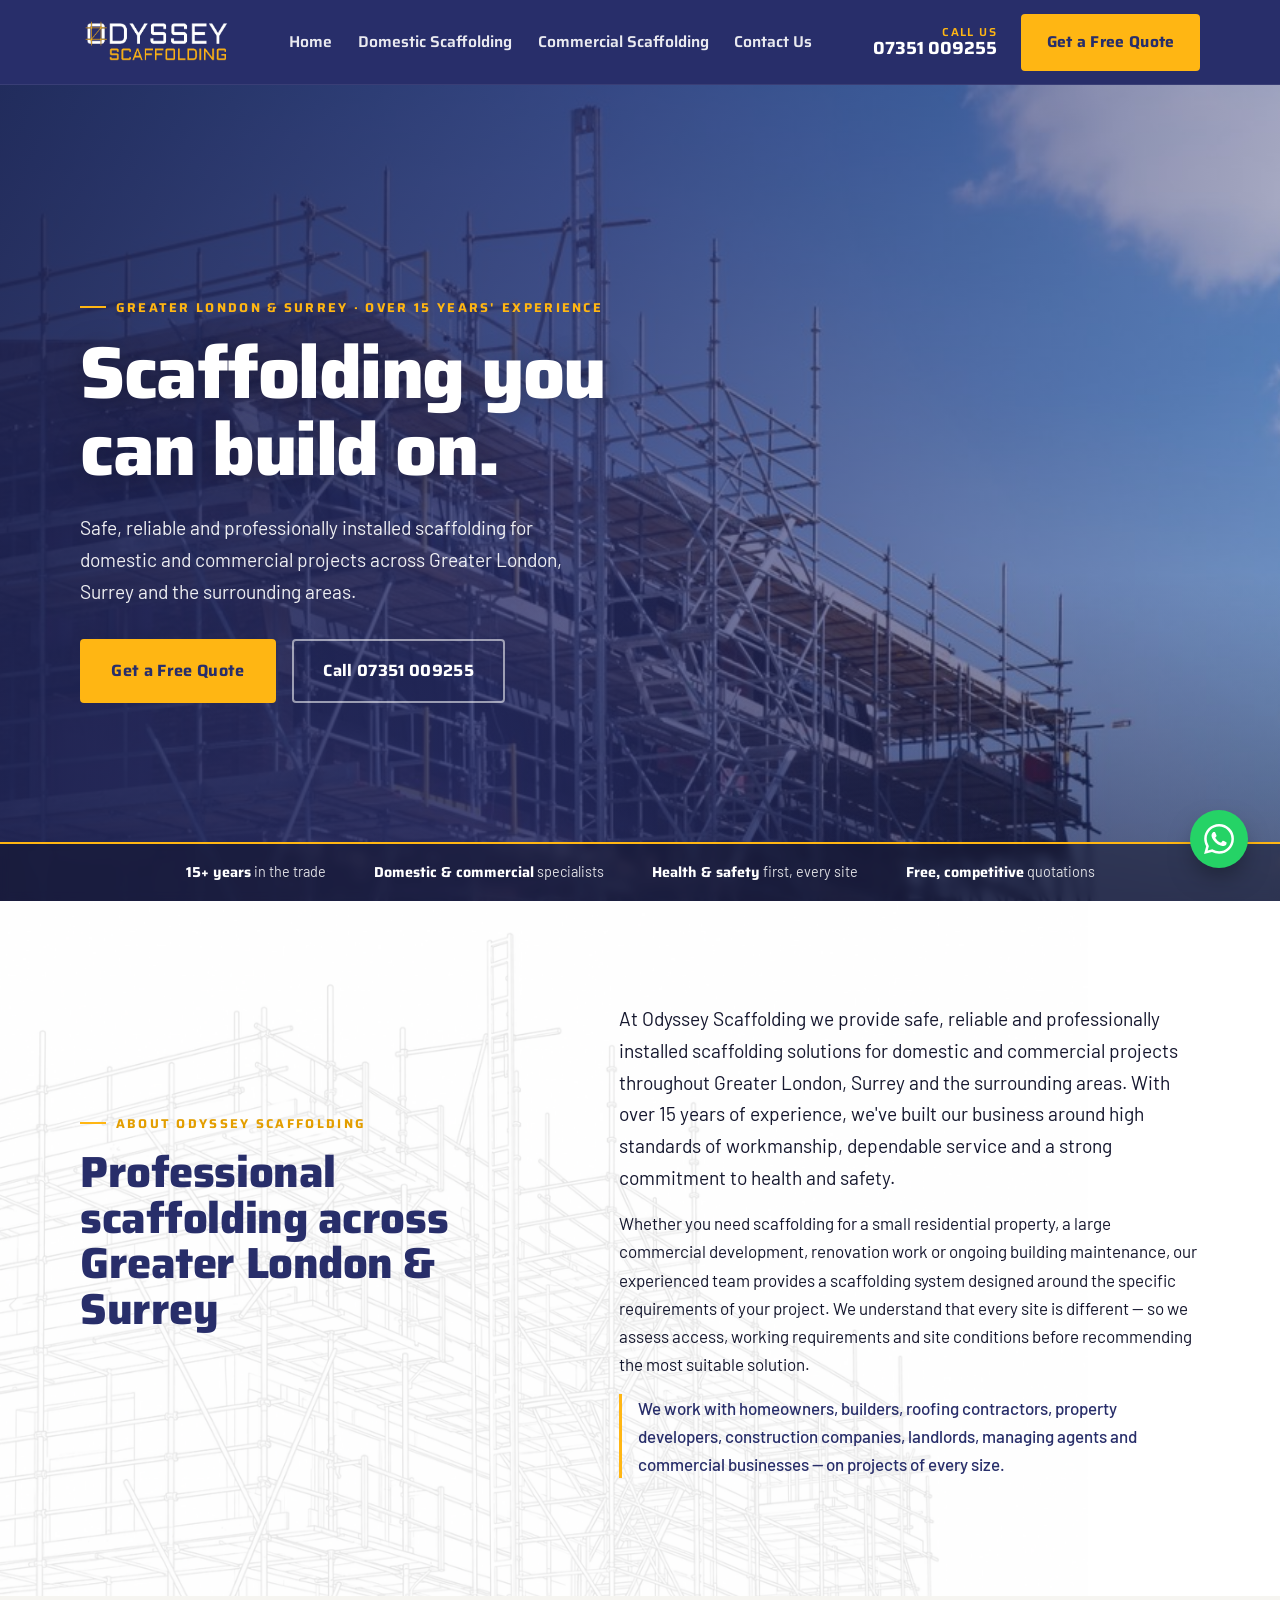
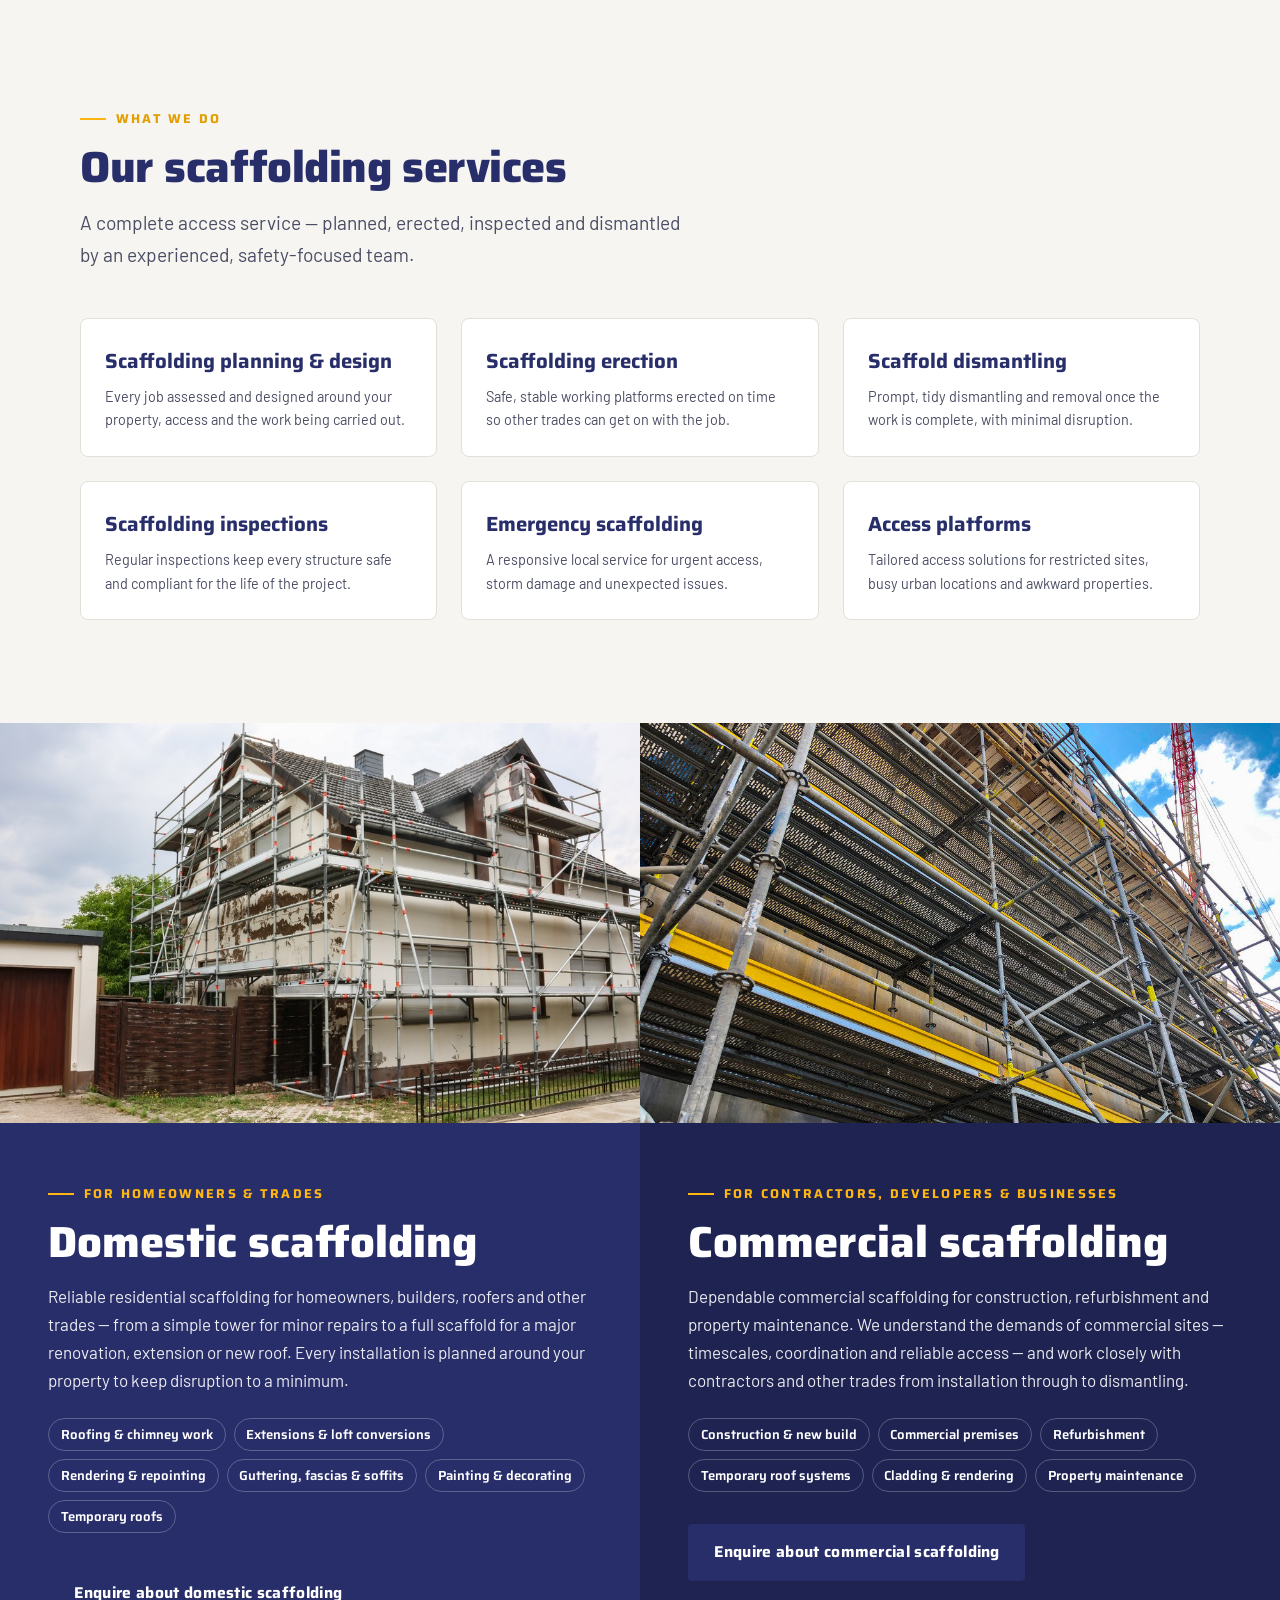
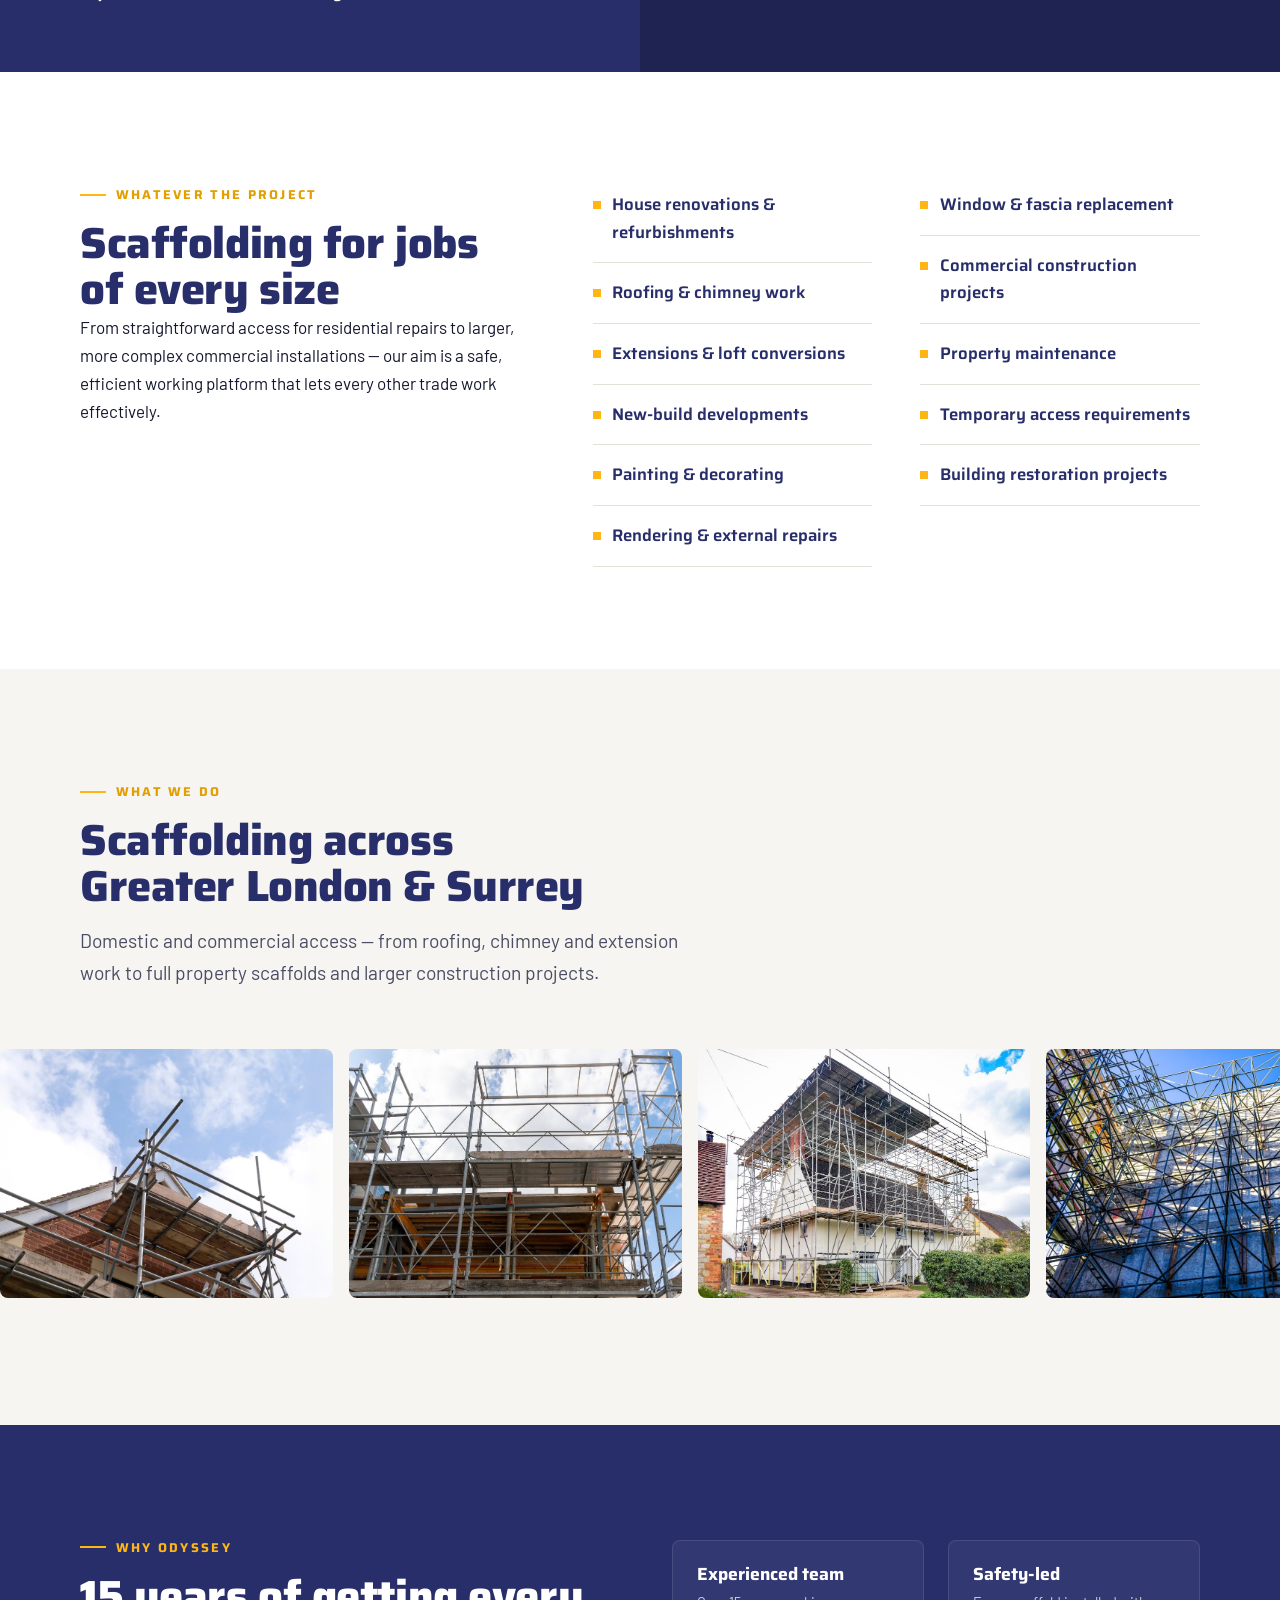
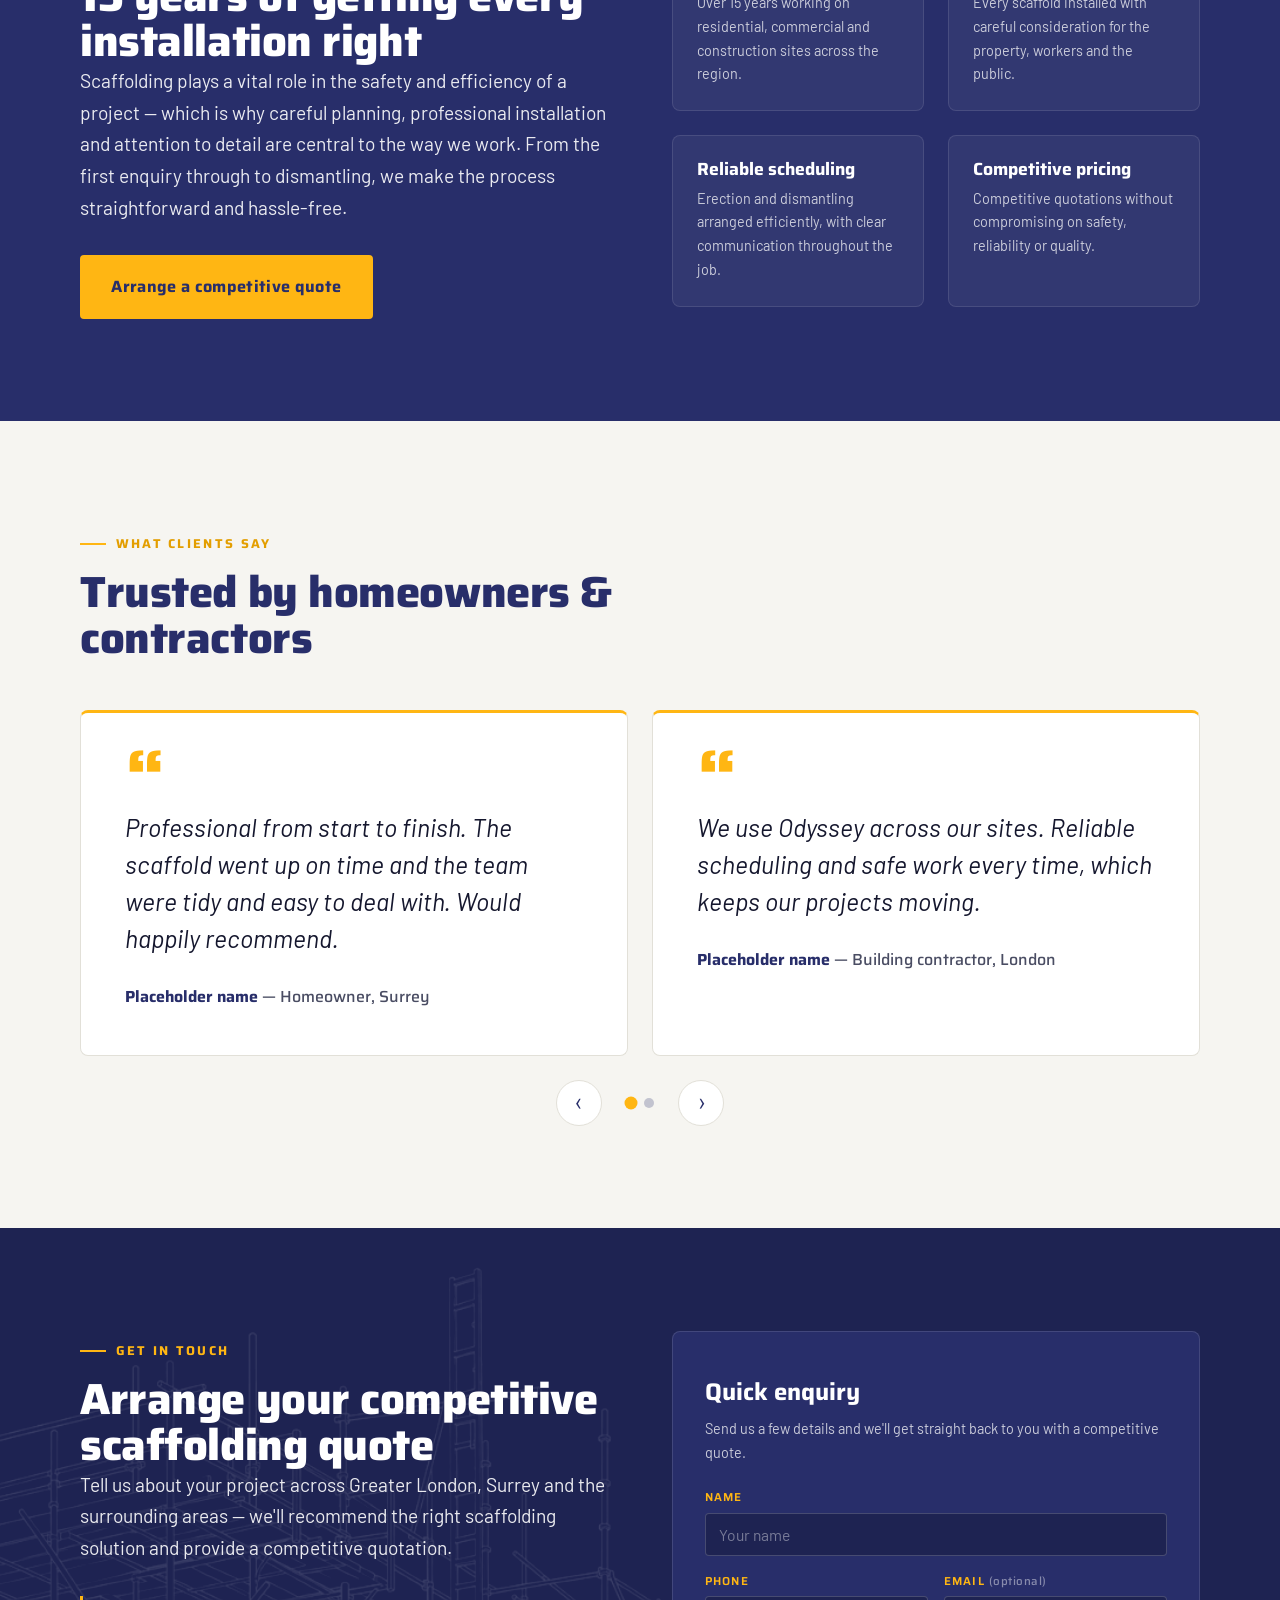
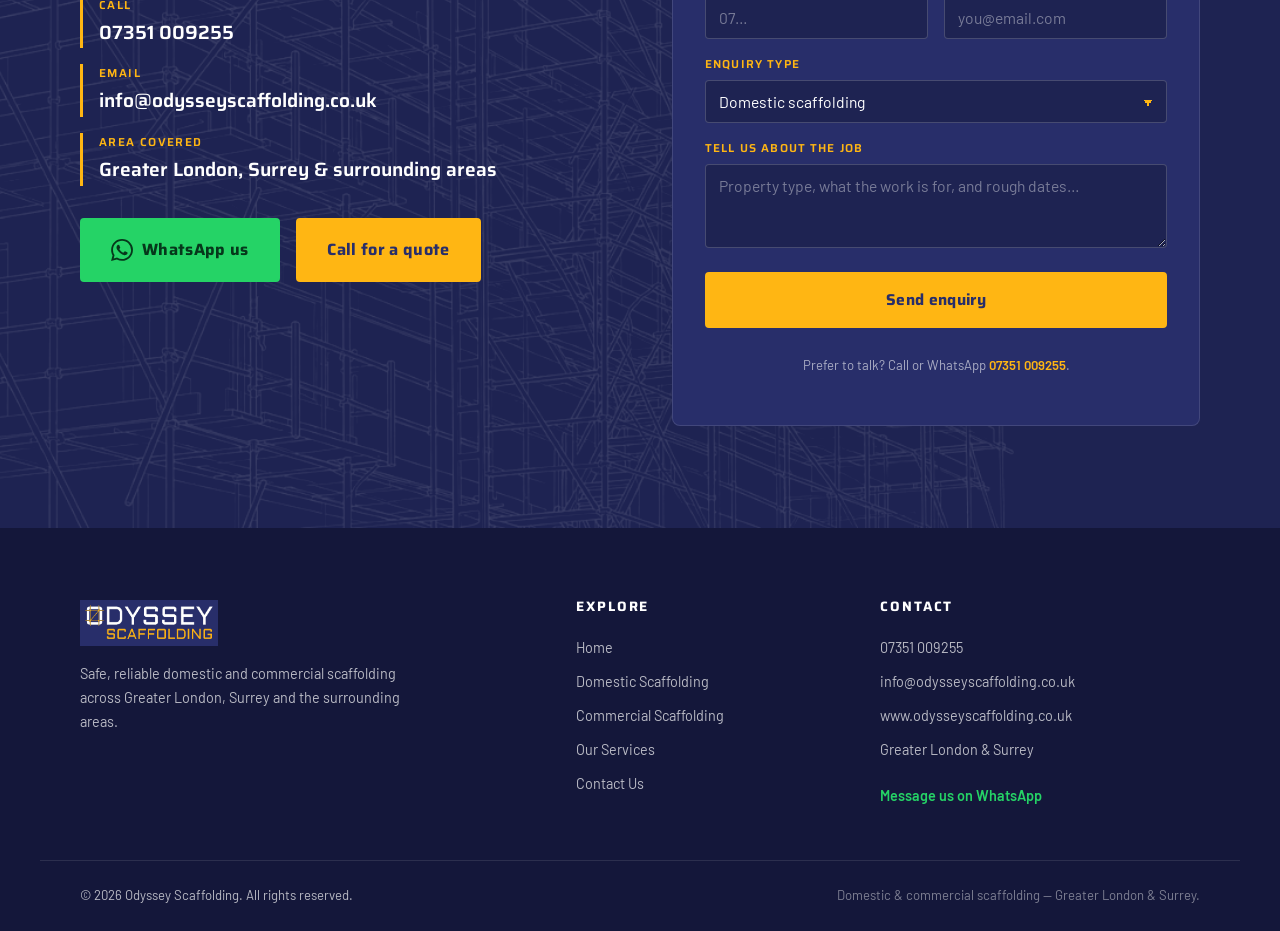
==== commit d9ac5616: "Add Domestic, Commercial and Contact pages; switch to client photography Builds out the three pages " ====
--- a/index.html
+++ b/index.html
@@ -34,12 +34,10 @@
       </a>
 
       <nav class="main-nav" aria-label="Primary">
-        <!-- NOTE: Domestic/Commercial point to on-page sections for now.
-             When the dedicated pages are built later, repoint to /domestic-scaffolding etc. -->
         <a href="#top">Home</a>
-        <a href="#domestic">Domestic Scaffolding</a>
-        <a href="#commercial">Commercial Scaffolding</a>
-        <a href="#contact">Contact Us</a>
+        <a href="domestic-scaffolding.html">Domestic Scaffolding</a>
+        <a href="commercial-scaffolding.html">Commercial Scaffolding</a>
+        <a href="contact.html">Contact Us</a>
       </nav>
 
       <div class="header-actions">
@@ -58,10 +56,10 @@
     <!-- Mobile drawer -->
     <div class="mobile-nav" id="mobileNav" hidden>
       <a href="#top">Home</a>
-      <a href="#domestic">Domestic Scaffolding</a>
-      <a href="#commercial">Commercial Scaffolding</a>
+      <a href="domestic-scaffolding.html">Domestic Scaffolding</a>
+      <a href="commercial-scaffolding.html">Commercial Scaffolding</a>
       <a href="#services">Our Services</a>
-      <a href="#contact">Contact Us</a>
+      <a href="contact.html">Contact Us</a>
       <a class="btn btn--amber" href="#contact">Get a Free Quote</a>
       <a class="mobile-nav__call" href="tel:07351009255">Call 07351 009255</a>
     </div>
@@ -71,12 +69,9 @@
     <!-- ============================================================= -->
     <!-- HERO                                                          -->
     <!-- ============================================================= -->
-    <!-- PLACEHOLDER: hero background is one of the client's real job photos standing in
-         for a proper "building wrapped in scaffold" shot. Swap assets/images/hero.jpg
-         for a supplied hero image (ideally a full scaffold-wrap, landscape, big sky). -->
     <section class="hero" id="hero">
       <div class="hero__media" aria-hidden="true">
-        <img src="assets/images/hero.jpg" alt="" fetchpriority="high" />
+        <img src="assets/images/scaffolding-project-commercial-and-domestic.jpg" alt="" fetchpriority="high" />
         <div class="hero__scrim"></div>
       </div>
 
@@ -193,7 +188,7 @@
     <section class="split" id="domestic">
       <div class="split__panel split__panel--domestic">
         <div class="split__media">
-          <img src="assets/images/domestic.jpg" alt="A residential property with Odyssey scaffolding in place" loading="lazy" />
+          <img src="assets/images/domestic-scaffolding-solutions.jpg" alt="Full scaffolding erected around a two-storey house for external works" loading="lazy" width="1000" height="666" />
         </div>
         <div class="split__content">
           <p class="eyebrow">For homeowners &amp; trades</p>
@@ -218,10 +213,7 @@
 
       <div class="split__panel split__panel--commercial" id="commercial">
         <div class="split__media">
-          <!-- PLACEHOLDER: no dedicated commercial project photo exists yet — this is a real
-               domestic/roofing job standing in. Replace assets/images/commercial.jpg with a
-               genuine commercial/construction scaffold photo when available. -->
-          <img src="assets/images/commercial.jpg" alt="A larger scaffolding installation on a construction project" loading="lazy" />
+          <img src="assets/images/large-scaffolding-projects.jpg" alt="Multi-lift scaffolding across a large commercial construction site with a tower crane overhead" loading="lazy" width="1000" height="750" />
         </div>
         <div class="split__content">
           <p class="eyebrow">For contractors, developers &amp; businesses</p>
@@ -281,24 +273,24 @@
     <section class="section showcase">
       <div class="container">
         <div class="section-head">
-          <p class="eyebrow">Recent work</p>
-          <h2 class="section-title">On the job across the region</h2>
+          <p class="eyebrow">What we do</p>
+          <h2 class="section-title">Scaffolding across Greater&nbsp;London &amp; Surrey</h2>
           <p class="section-intro">
-            A selection of recent projects — roofing access, chimney and extension work and
-            full property scaffolds.
-          </p>
-        </div>
-      </div>
-      <!-- Real, client-owned photography (localised from the current company's gallery). -->
+            Domestic and commercial access — from roofing, chimney and extension work to full
+            property scaffolds and larger construction projects.
+          </p>
+        </div>
+      </div>
+      <!-- NOTE: stock scaffolding photography supplied by the client, NOT Odyssey job
+           photos. The section copy above deliberately does not claim these are
+           recent Odyssey projects — see PLACEHOLDERS.md. -->
       <div class="showcase__strip">
-        <figure class="showcase__item reveal"><img src="assets/images/g1.jpg" alt="Roof re-timbering with new skylights, working from scaffold" loading="lazy" /></figure>
-        <figure class="showcase__item reveal"><img src="assets/images/g2.jpg" alt="Chimney and skylight detail with scaffold access" loading="lazy" /></figure>
-        <figure class="showcase__item reveal"><img src="assets/images/g3.jpg" alt="Newly tiled pitched roof completed from scaffold" loading="lazy" /></figure>
-        <figure class="showcase__item reveal"><img src="assets/images/g4.jpg" alt="Residential project with site access in progress" loading="lazy" /></figure>
-        <figure class="showcase__item reveal"><img src="assets/images/g5.jpg" alt="Roof structure exposed during works, scaffold boarded out" loading="lazy" /></figure>
-        <figure class="showcase__item reveal"><img src="assets/images/g6.jpg" alt="Chimney and bay window scaffold detail" loading="lazy" /></figure>
-        <figure class="showcase__item reveal"><img src="assets/images/g7.jpg" alt="Fresh grey tiled roof laid from scaffold platform" loading="lazy" /></figure>
-        <figure class="showcase__item reveal"><img src="assets/images/g8.jpg" alt="Bungalow re-roof with big open sky, scaffold in place" loading="lazy" /></figure>
+        <figure class="showcase__item reveal"><img src="assets/images/reliable-domestic-scaffolding.jpg" alt="Scaffolding to the gable end and roof edge of a brick house" loading="lazy" width="1000" height="693" /></figure>
+        <figure class="showcase__item reveal"><img src="assets/images/professional-commercial-scaffolding.jpg" alt="Multi-lift scaffolding and timber formwork on a commercial construction site" loading="lazy" width="1000" height="667" /></figure>
+        <figure class="showcase__item reveal"><img src="assets/images/domestic-scaffolding-residential-homes.jpg" alt="Scaffolding and a temporary roof over a house during major renovation work" loading="lazy" width="1000" height="691" /></figure>
+        <figure class="showcase__item reveal"><img src="assets/images/scaffolding-projects-near-me.jpg" alt="Dense scaffolding framework rising up the face of a large building" loading="lazy" width="1000" height="666" /></figure>
+        <figure class="showcase__item reveal"><img src="assets/images/commercial-scaffolding.jpg" alt="Scaffolding around a large period commercial building undergoing refurbishment" loading="lazy" width="1000" height="750" /></figure>
+        <figure class="showcase__item reveal"><img src="assets/images/scaffolding-materials.jpg" alt="Close-up of scaffold tubes and couplers fixed together" loading="lazy" width="1000" height="667" /></figure>
       </div>
     </section>
 
@@ -472,10 +464,10 @@
       <nav class="footer-col" aria-label="Footer">
         <h4>Explore</h4>
         <a href="#top">Home</a>
-        <a href="#domestic">Domestic Scaffolding</a>
-        <a href="#commercial">Commercial Scaffolding</a>
+        <a href="domestic-scaffolding.html">Domestic Scaffolding</a>
+        <a href="commercial-scaffolding.html">Commercial Scaffolding</a>
         <a href="#services">Our Services</a>
-        <a href="#contact">Contact Us</a>
+        <a href="contact.html">Contact Us</a>
       </nav>
 
       <div class="footer-col">
--- a/styles.css
+++ b/styles.css
@@ -613,3 +613,120 @@
   .reveal { opacity: 1; transform: none; }
   html { scroll-behavior: auto; }
 }
+
+/* =================================================================
+   DOMESTIC SCAFFOLDING PAGE  (domestic-scaffolding.html)
+   Inner-page components only. Everything else on that page reuses the
+   homepage tokens, buttons, eyebrows, section titles, cards and grids.
+   ================================================================= */
+
+/* ---------- Current page in the nav ---------- */
+.main-nav a[aria-current="page"] { color: var(--white); }
+.main-nav a[aria-current="page"]::after { width: 100%; }
+.mobile-nav a[aria-current="page"] { color: var(--amber); }
+
+/* ---------- Inner-page hero (shorter than the homepage's full-viewport one) ---------- */
+.hero--page { min-height: min(70svh, 600px); }
+.hero--page .hero__title { font-size: var(--fs-h1); max-width: 18ch; }
+.hero--page .hero__inner { padding-top: clamp(2.5rem, 8vh, 5rem); }
+.hero--page .hero__media img { object-position: center 45%; }
+
+/* ---------- Intro (mirrors .about, minus the background line-drawing) ---------- */
+.dom-intro { background: var(--white); }
+.dom-intro__grid {
+  display: grid; grid-template-columns: 0.9fr 1.1fr;
+  gap: clamp(2rem, 5vw, var(--s-7)); align-items: start;
+}
+.dom-intro__lead { position: sticky; top: calc(var(--header-h) + 1rem); }
+
+/* ---------- Services: intro + photo, then the card grid ---------- */
+.dom-services { background: var(--paper); }
+.dom-services__top {
+  display: grid; grid-template-columns: 1.05fr 0.95fr;
+  gap: clamp(2rem, 5vw, var(--s-7)); align-items: center;
+  margin-bottom: clamp(2rem, 4vw, var(--s-6));
+}
+.dom-services__figure {
+  margin: 0; border-radius: var(--radius-lg); overflow: hidden;
+  box-shadow: 0 30px 60px -35px rgba(40,46,106,.6);
+}
+.dom-services__figure img { width: 100%; aspect-ratio: 4 / 3; object-fit: cover; }
+.dom-services__kicker {
+  font-family: var(--font-head); font-weight: 700; color: var(--navy);
+  font-size: var(--fs-h3); margin: var(--s-4) 0 0;
+}
+
+/* ---------- Navy band: photo + copy ---------- */
+.band { background: var(--navy); color: rgba(255,255,255,.85); overflow: hidden; }
+.band__grid {
+  display: grid; grid-template-columns: 0.95fr 1.05fr;
+  gap: clamp(2rem, 5vw, var(--s-7)); align-items: center;
+}
+.band__figure { margin: 0; border-radius: var(--radius-lg); overflow: hidden; }
+.band__figure img { width: 100%; aspect-ratio: 4 / 3; object-fit: cover; transition: transform .6s var(--ease); }
+.band__figure:hover img { transform: scale(1.04); }
+.band__body p { max-width: 62ch; }
+.band__body .tag-list { margin-bottom: 0; }
+
+/* ---------- Safety & standards: editorial two-column text (commercial page) ---------- */
+.standards { background: var(--paper); }
+.standards__head { max-width: 700px; margin-bottom: clamp(1.5rem, 3vw, var(--s-5)); }
+.standards__body { columns: 2; column-gap: clamp(2rem, 5vw, var(--s-7)); }
+.standards__body p { break-inside: avoid; margin-bottom: var(--s-4); }
+.standards__body p:last-child { margin-bottom: 0; }
+
+/* ---------- Closing area section ---------- */
+.area { background: var(--white); }
+.area__grid {
+  display: grid; grid-template-columns: 1.05fr 0.95fr;
+  gap: clamp(2rem, 5vw, var(--s-7)); align-items: start;
+}
+.area__cta {
+  background: var(--paper);
+  border: 1px solid var(--line);
+  border-left: 4px solid var(--amber);
+  border-radius: var(--radius-lg);
+  padding: clamp(1.5rem, 3vw, var(--s-5));
+  /* Rides along with the copy as you scroll the section, then releases at the
+     bottom of the grid. Needs .area__grid { align-items: start } to work. */
+  position: sticky;
+  top: calc(var(--header-h) + 1rem);
+}
+.area__cta h3 { color: var(--navy); font-size: var(--fs-h3); margin-bottom: var(--s-2); }
+.area__cta p { color: var(--ink-soft); font-size: var(--fs-small); }
+.area__actions { display: flex; flex-wrap: wrap; gap: var(--s-3); margin-top: var(--s-4); }
+
+/* ---------- Numbered steps (contact page) ---------- */
+.steps-section { background: var(--paper); }
+.steps { display: grid; grid-template-columns: repeat(3, 1fr); gap: var(--s-4); }
+.step {
+  position: relative;
+  background: var(--white);
+  border: 1px solid var(--line);
+  border-radius: var(--radius-lg);
+  padding: var(--s-5) var(--s-4) var(--s-4);
+  transition: transform .25s var(--ease), box-shadow .25s var(--ease), border-color .25s var(--ease);
+}
+.step:hover { transform: translateY(-4px); box-shadow: 0 20px 40px -24px rgba(40,46,106,.55); border-color: transparent; }
+.step__num {
+  display: block;
+  font-family: var(--font-head); font-weight: 800; font-size: 2.4rem; line-height: 1;
+  color: var(--amber); margin-bottom: var(--s-2);
+}
+.step h3 { font-size: var(--fs-h3); color: var(--navy); font-weight: 700; margin-bottom: var(--s-2); }
+.step p { color: var(--ink-soft); font-size: var(--fs-small); margin: 0; }
+
+/* ---------- Responsive (domestic page) ---------- */
+@media (max-width: 1024px) {
+  .dom-intro__grid, .dom-services__top, .band__grid, .area__grid { grid-template-columns: 1fr; }
+  .dom-intro__lead { position: static; }
+  .band__figure { order: -1; }
+  .area__cta { position: static; }   /* stacked layout — nothing to stick alongside */
+}
+@media (max-width: 860px) {
+  .standards__body { columns: 1; }
+  .steps { grid-template-columns: 1fr; }
+}
+@media (max-height: 720px) and (min-width: 861px) {
+  .hero--page .hero__title { font-size: clamp(2.2rem, 4.5vw, 3.2rem); }
+}
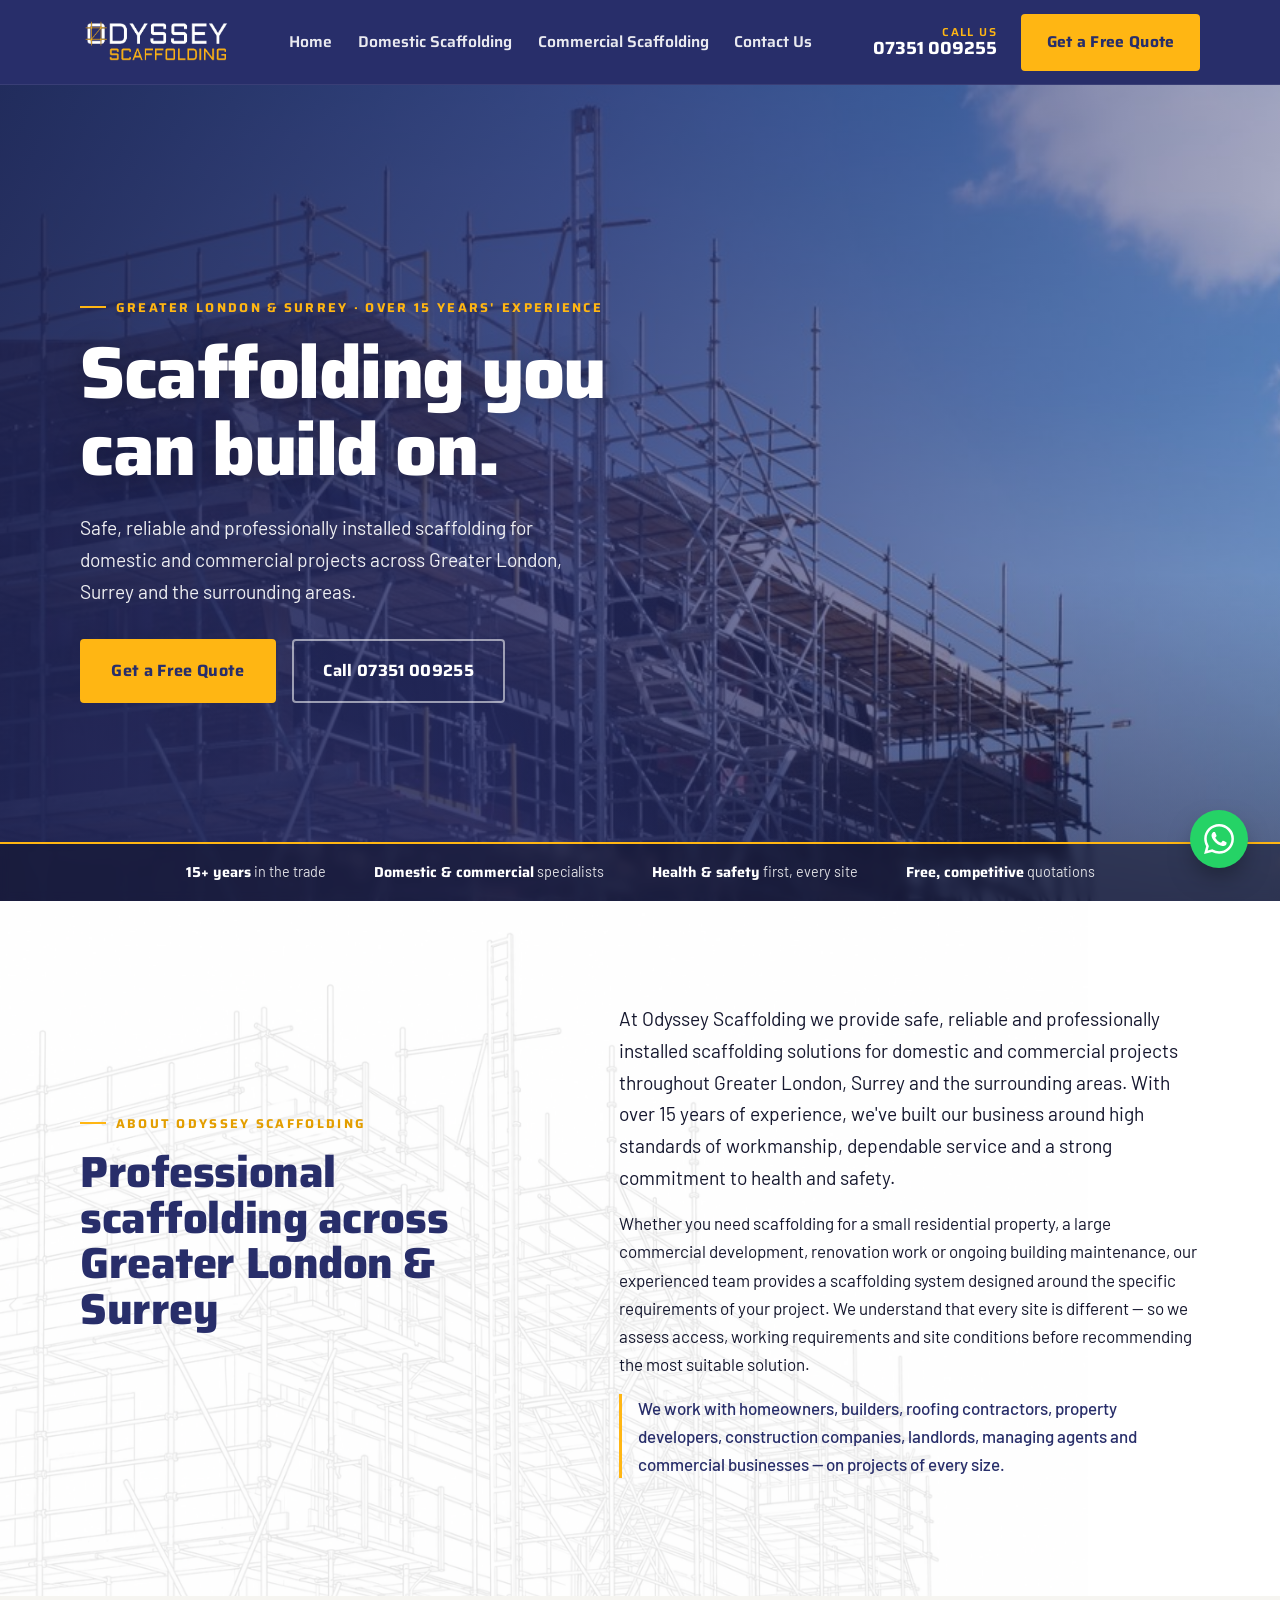
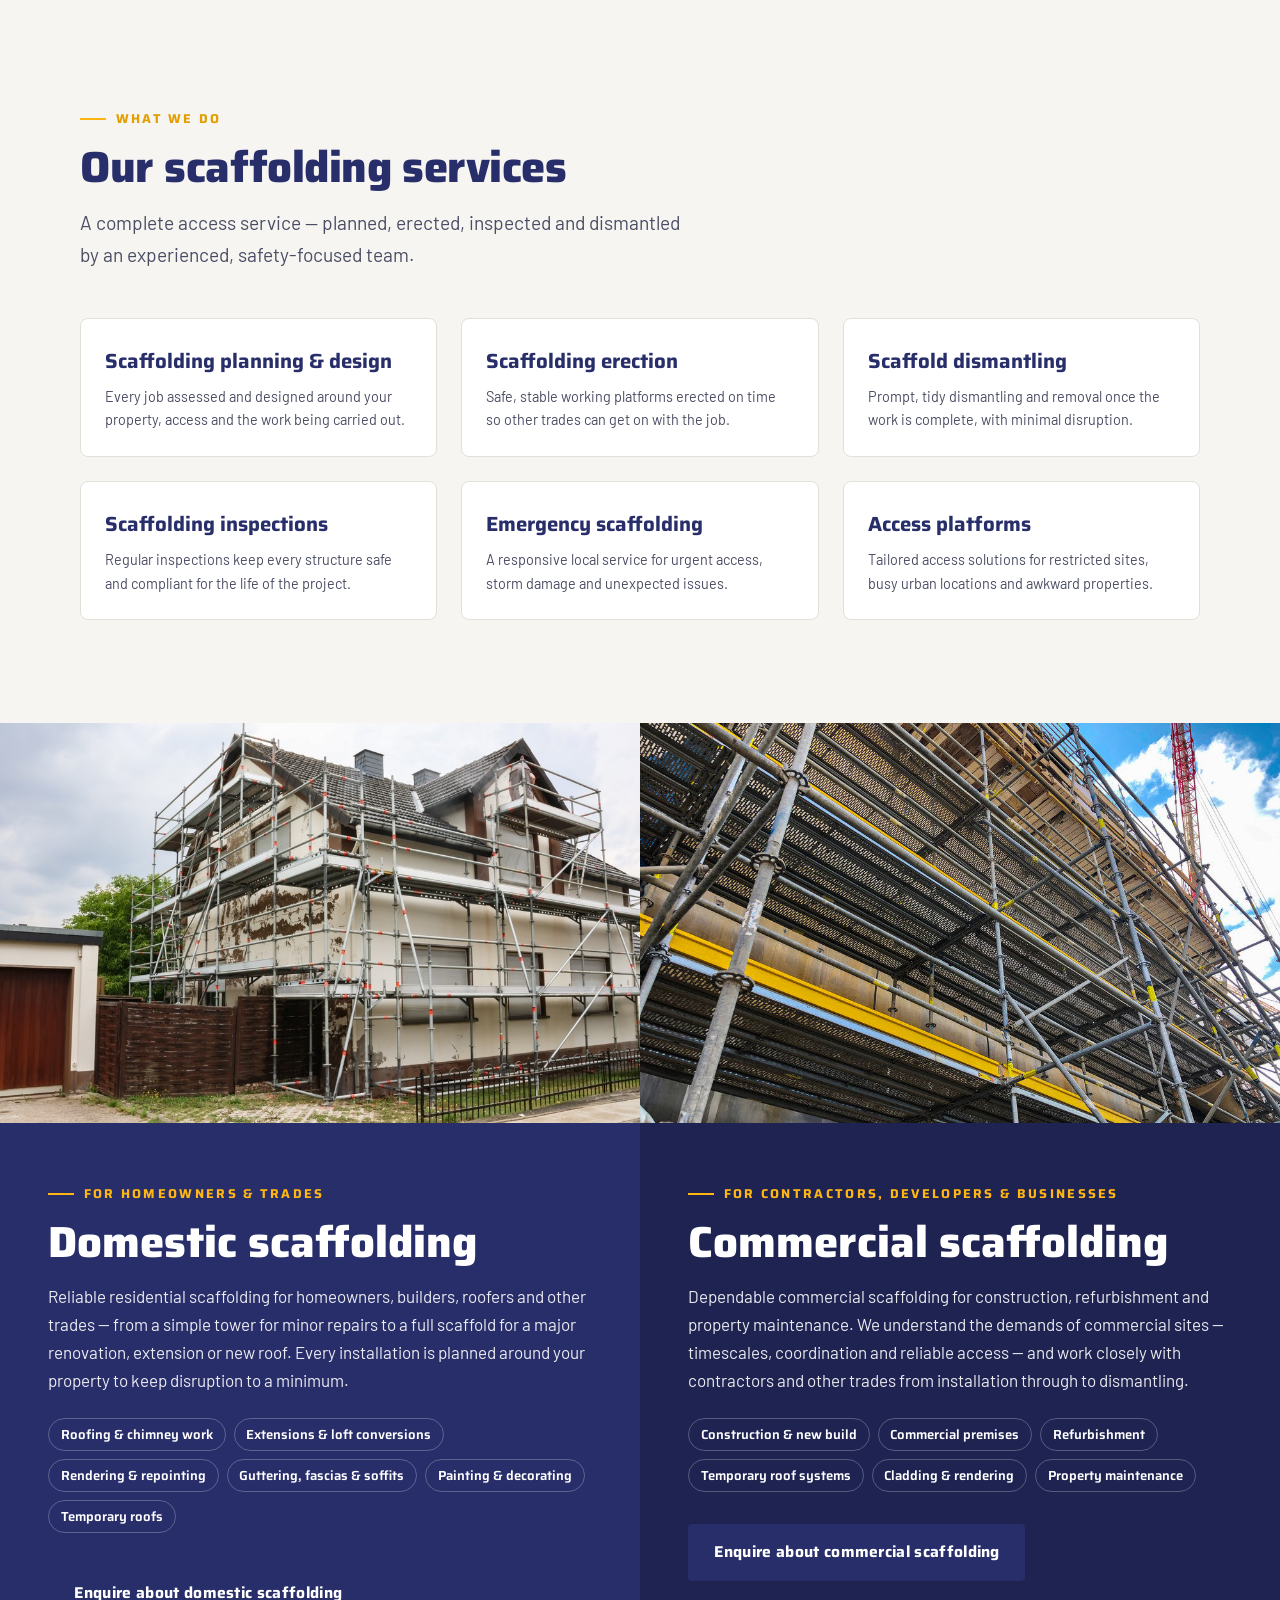
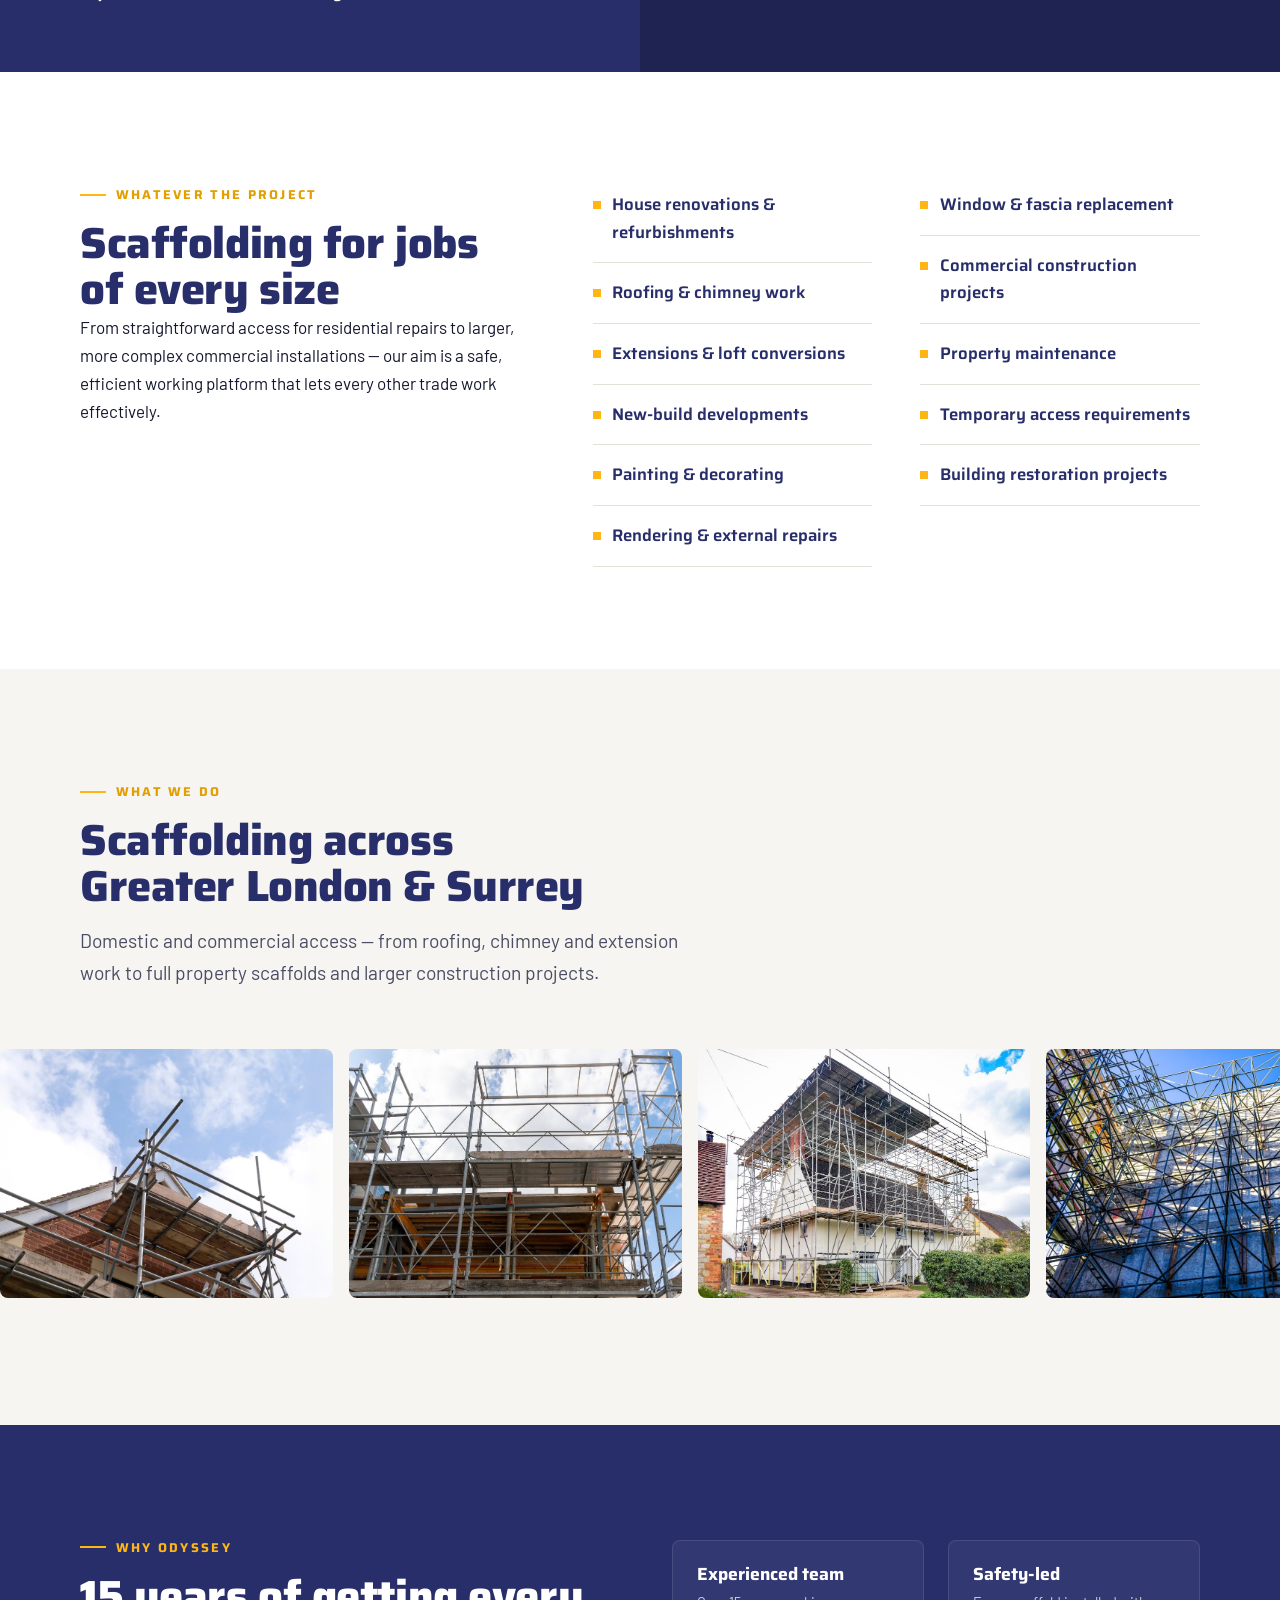
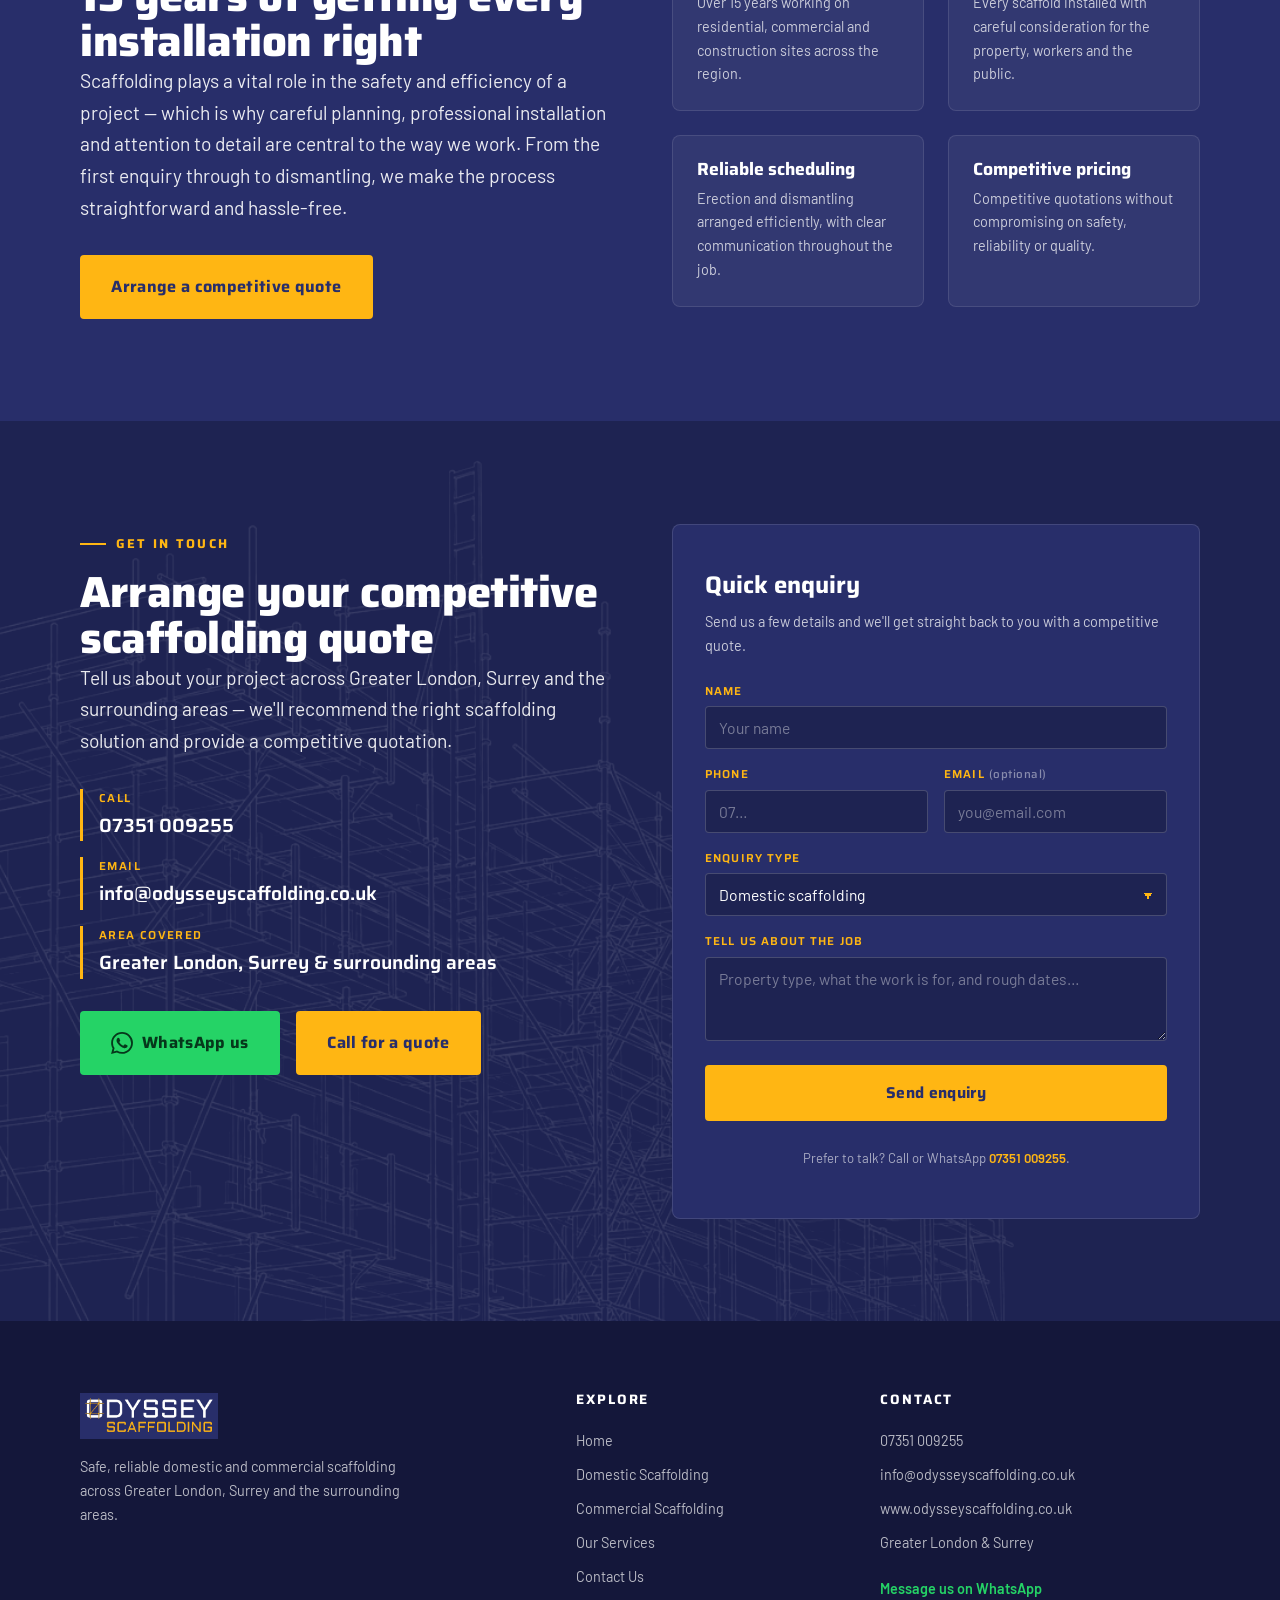
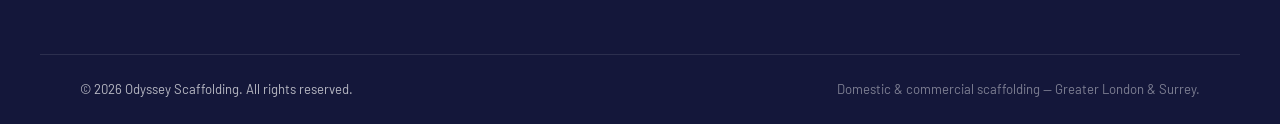
==== commit 3d3cfcdd: "Remove invented testimonials from the homepage The three quotes were attributed to 'Placeholder name" ====
--- a/index.html
+++ b/index.html
@@ -5,6 +5,12 @@
   <meta name="viewport" content="width=device-width, initial-scale=1" />
   <title>Odyssey Scaffolding | Domestic &amp; Commercial Scaffolding — Greater London &amp; Surrey</title>
   <meta name="description" content="Odyssey Scaffolding provides safe, reliable domestic and commercial scaffolding across Greater London, Surrey and the surrounding areas. Over 15 years' experience. Free, competitive quotations." />
+
+  <!-- Canonical points at the Netlify URL because that is where the site actually
+       lives. odysseyscaffolding.co.uk is currently PARKED — it returns the same blank
+       114-byte page for every path, so canonicalising to it would deindex these pages.
+       CHANGE THESE when the real domain is connected to this Netlify site. -->
+  <link rel="canonical" href="https://odyssey-scaffolding.netlify.app/" />
 
   <!-- Favicon (built from the Odyssey scaffold-frame mark) -->
   <link rel="icon" type="image/png" sizes="32x32" href="assets/images/brand/favicon-32.png" />
@@ -316,48 +322,6 @@
           <li class="reveal"><h3>Reliable scheduling</h3><p>Erection and dismantling arranged efficiently, with clear communication throughout the job.</p></li>
           <li class="reveal"><h3>Competitive pricing</h3><p>Competitive quotations without compromising on safety, reliability or quality.</p></li>
         </ul>
-      </div>
-    </section>
-
-    <!-- ============================================================= -->
-    <!-- TESTIMONIALS — PLACEHOLDER (brief provided none)              -->
-    <!-- ============================================================= -->
-    <!-- PLACEHOLDER: the quotes and names below are INVENTED placeholders so the layout is
-         ready. Replace with real, attributable client reviews (or delete this section).
-         Do not publish these as genuine testimonials. -->
-    <section class="section testimonials">
-      <div class="container">
-        <div class="section-head">
-          <p class="eyebrow">What clients say</p>
-          <h2 class="section-title">Trusted by homeowners &amp; contractors</h2>
-        </div>
-        <div class="testi reveal" id="testi">
-          <div class="testi__viewport" id="testiViewport">
-            <div class="testi__track" id="testiTrack">
-              <blockquote class="testi__slide">
-                <span class="testi__mark" aria-hidden="true">&ldquo;</span>
-                <p>Professional from start to finish. The scaffold went up on time and the team were tidy and easy to deal with. Would happily recommend.</p>
-                <cite>Placeholder name <span>— Homeowner, Surrey</span></cite>
-              </blockquote>
-              <blockquote class="testi__slide">
-                <span class="testi__mark" aria-hidden="true">&ldquo;</span>
-                <p>We use Odyssey across our sites. Reliable scheduling and safe work every time, which keeps our projects moving.</p>
-                <cite>Placeholder name <span>— Building contractor, London</span></cite>
-              </blockquote>
-              <blockquote class="testi__slide">
-                <span class="testi__mark" aria-hidden="true">&ldquo;</span>
-                <p>Great communication throughout and a genuinely competitive price. The scaffold made a big roof job far easier and safer for everyone on site.</p>
-                <cite>Placeholder name <span>— Roofing contractor, London</span></cite>
-              </blockquote>
-            </div>
-          </div>
-
-          <div class="testi__controls">
-            <button class="testi__arrow" type="button" data-dir="-1" aria-label="Previous testimonial">&lsaquo;</button>
-            <div class="testi__dots" id="testiDots" aria-label="Choose testimonial"></div>
-            <button class="testi__arrow" type="button" data-dir="1" aria-label="Next testimonial">&rsaquo;</button>
-          </div>
-        </div>
       </div>
     </section>
 
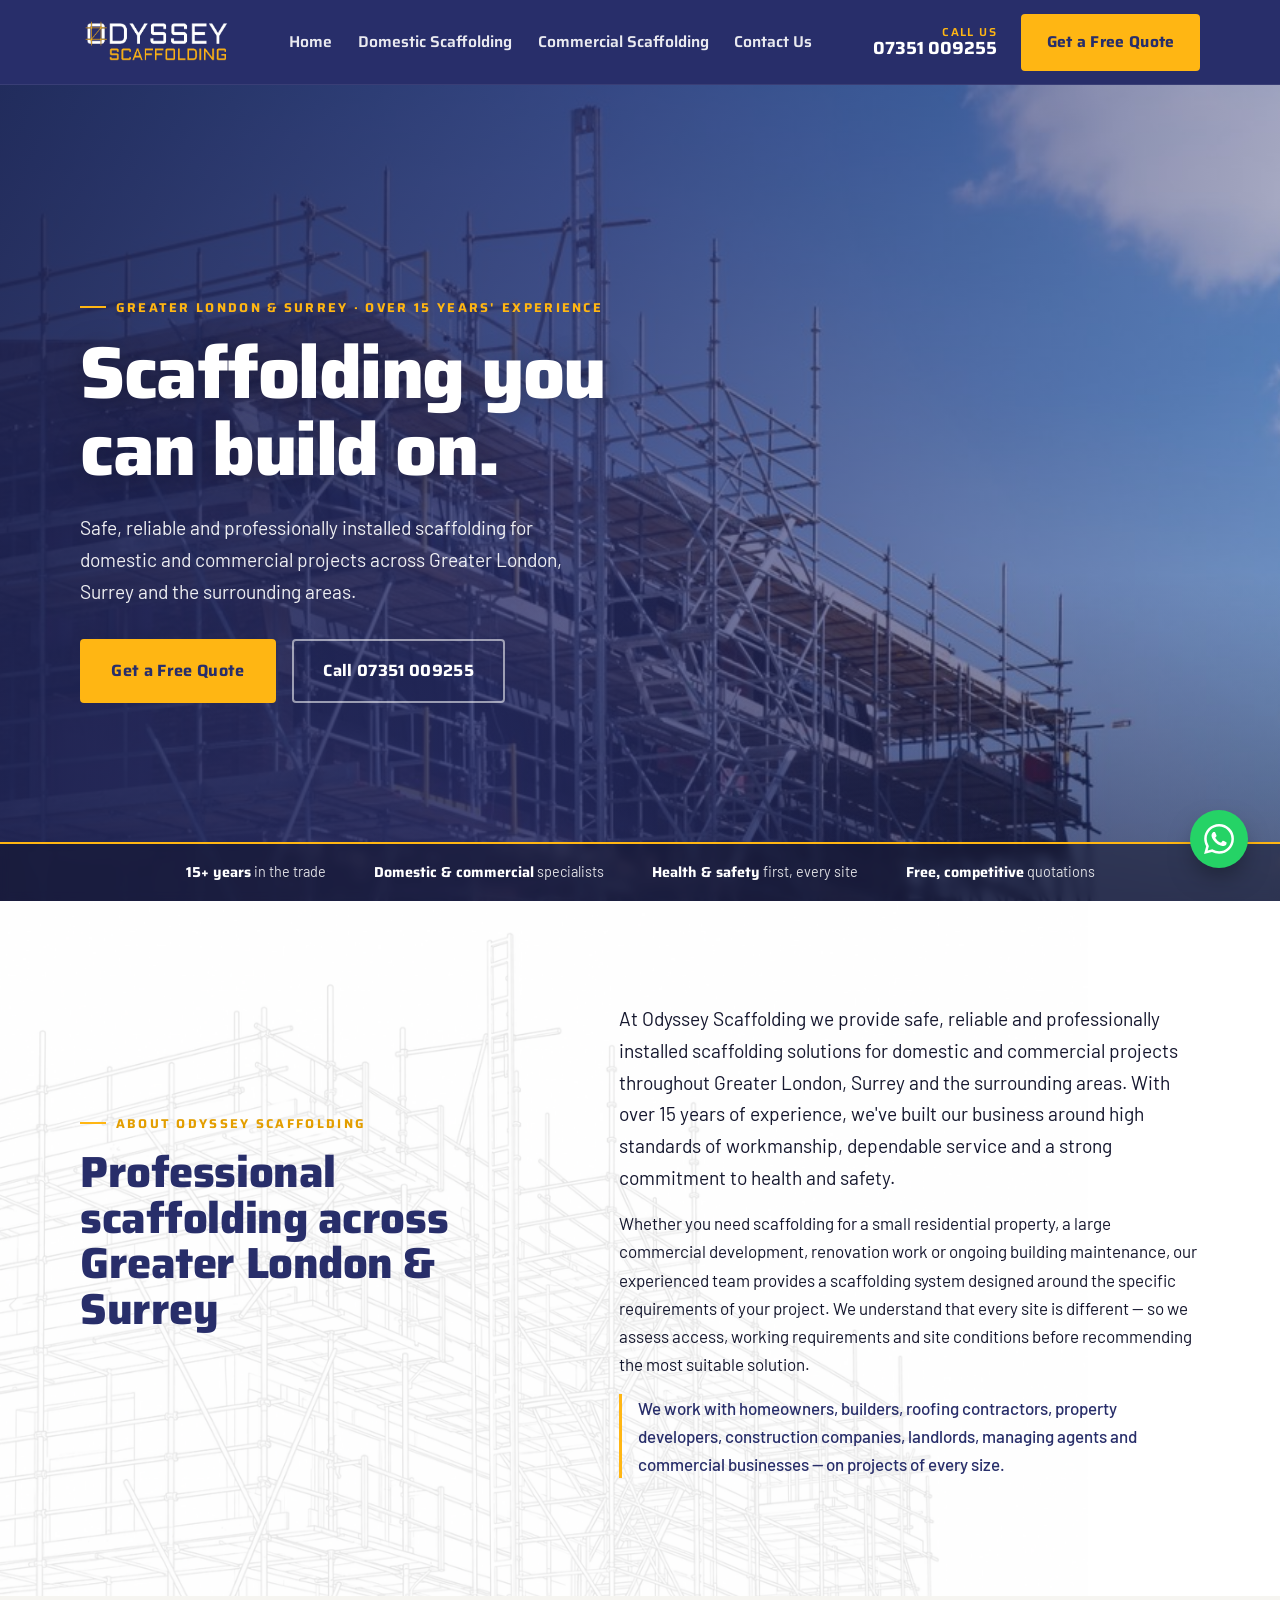
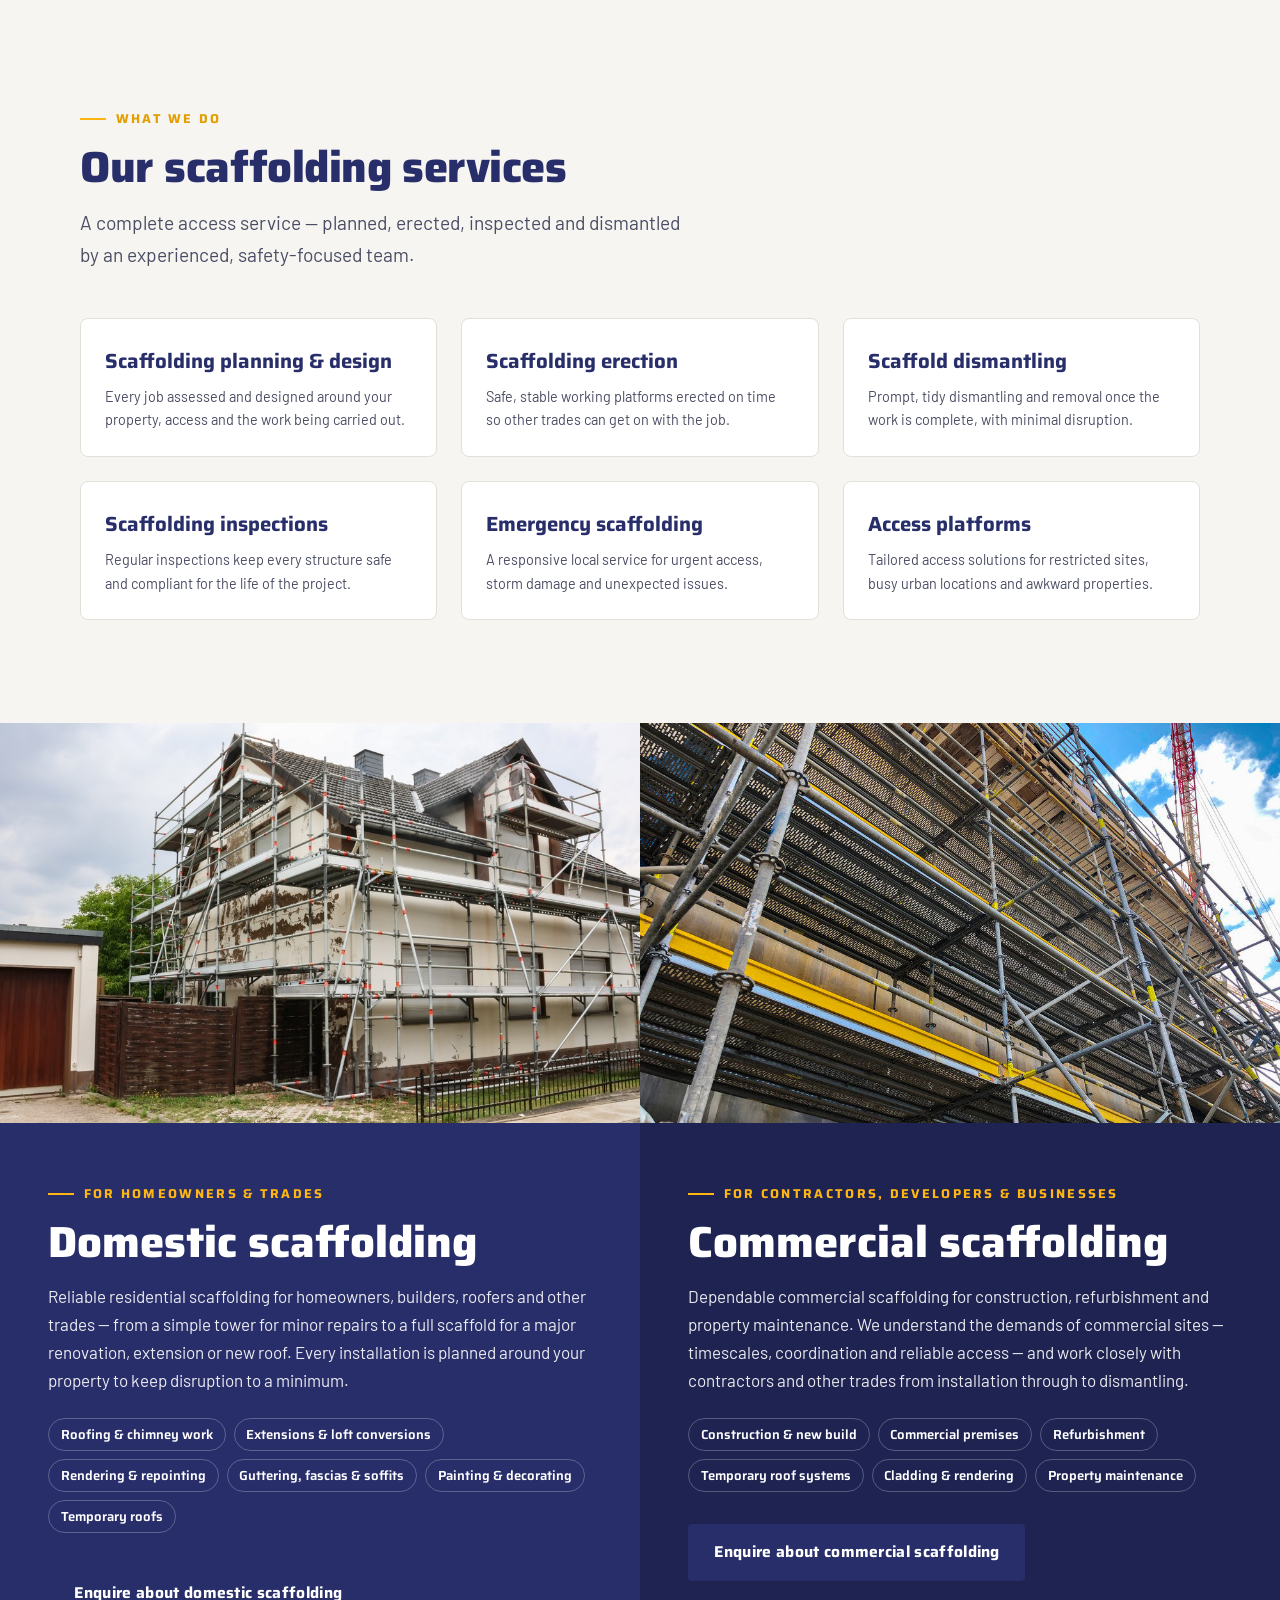
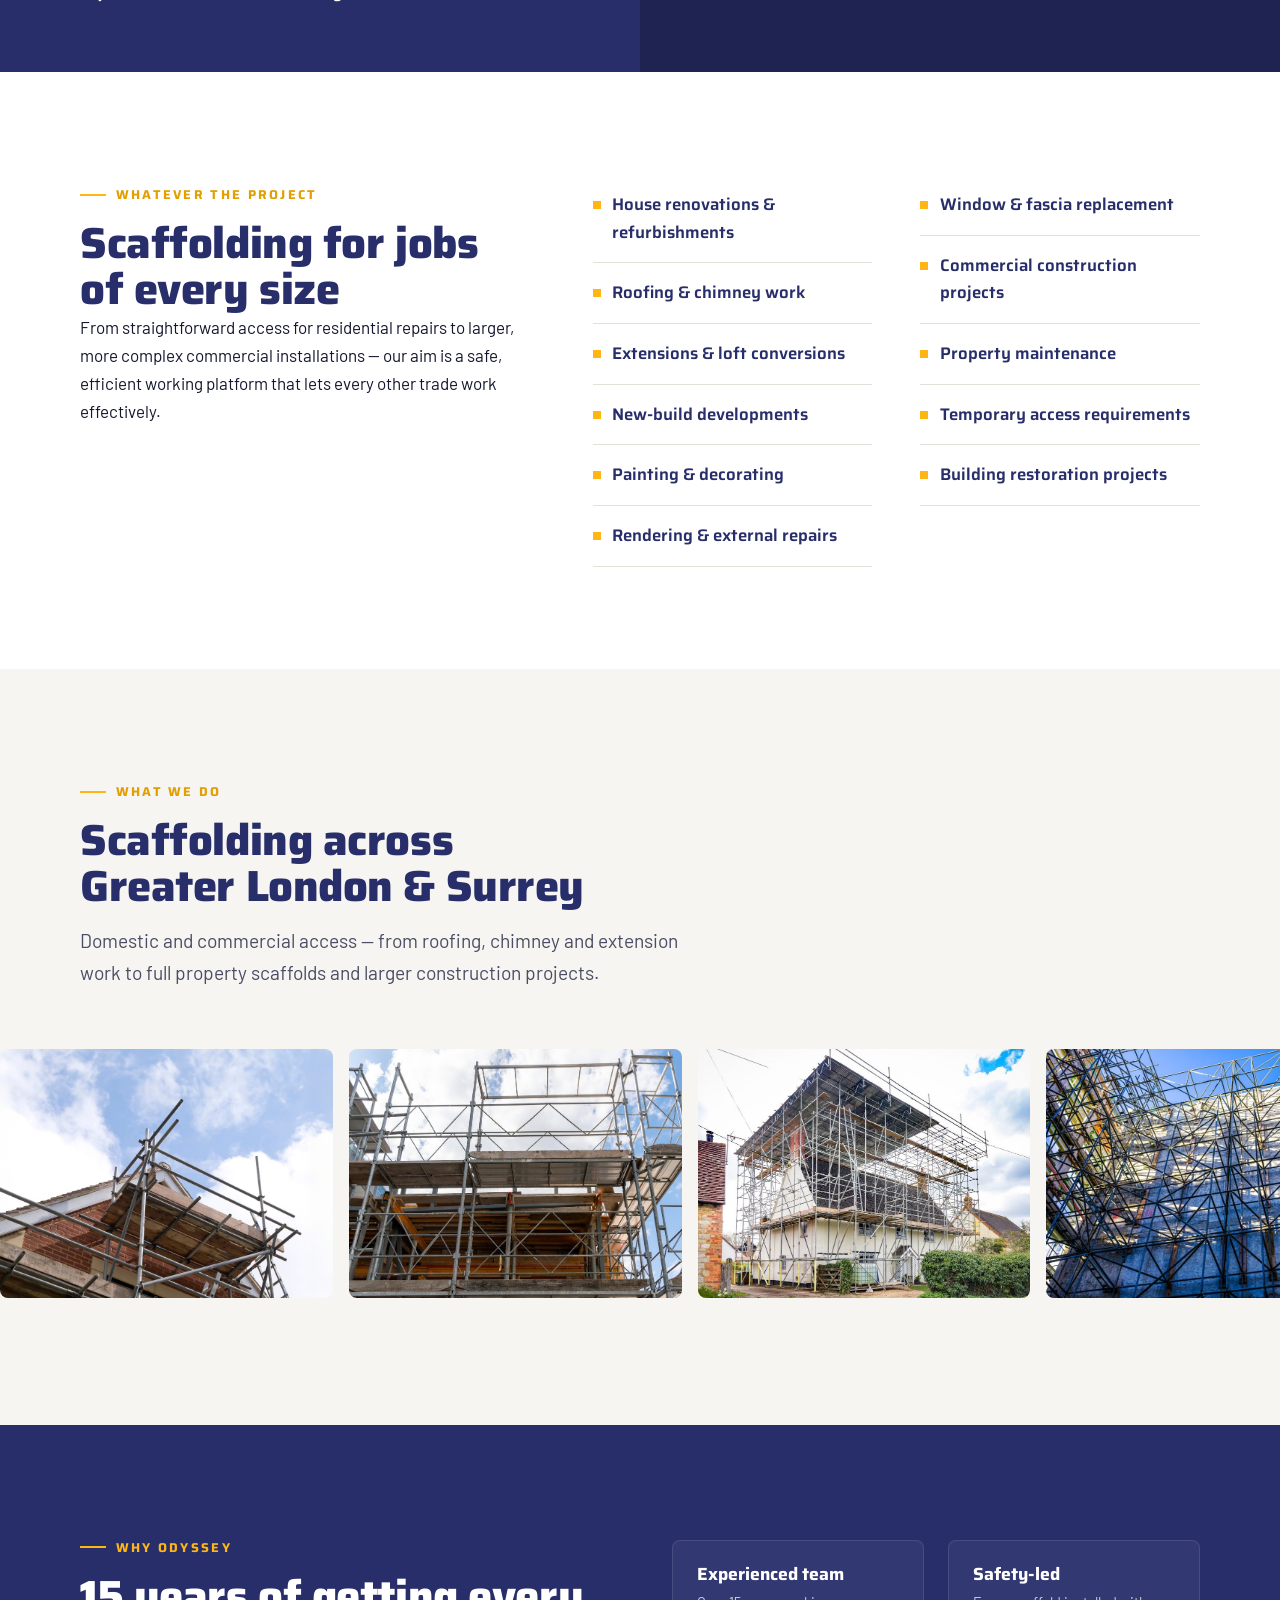
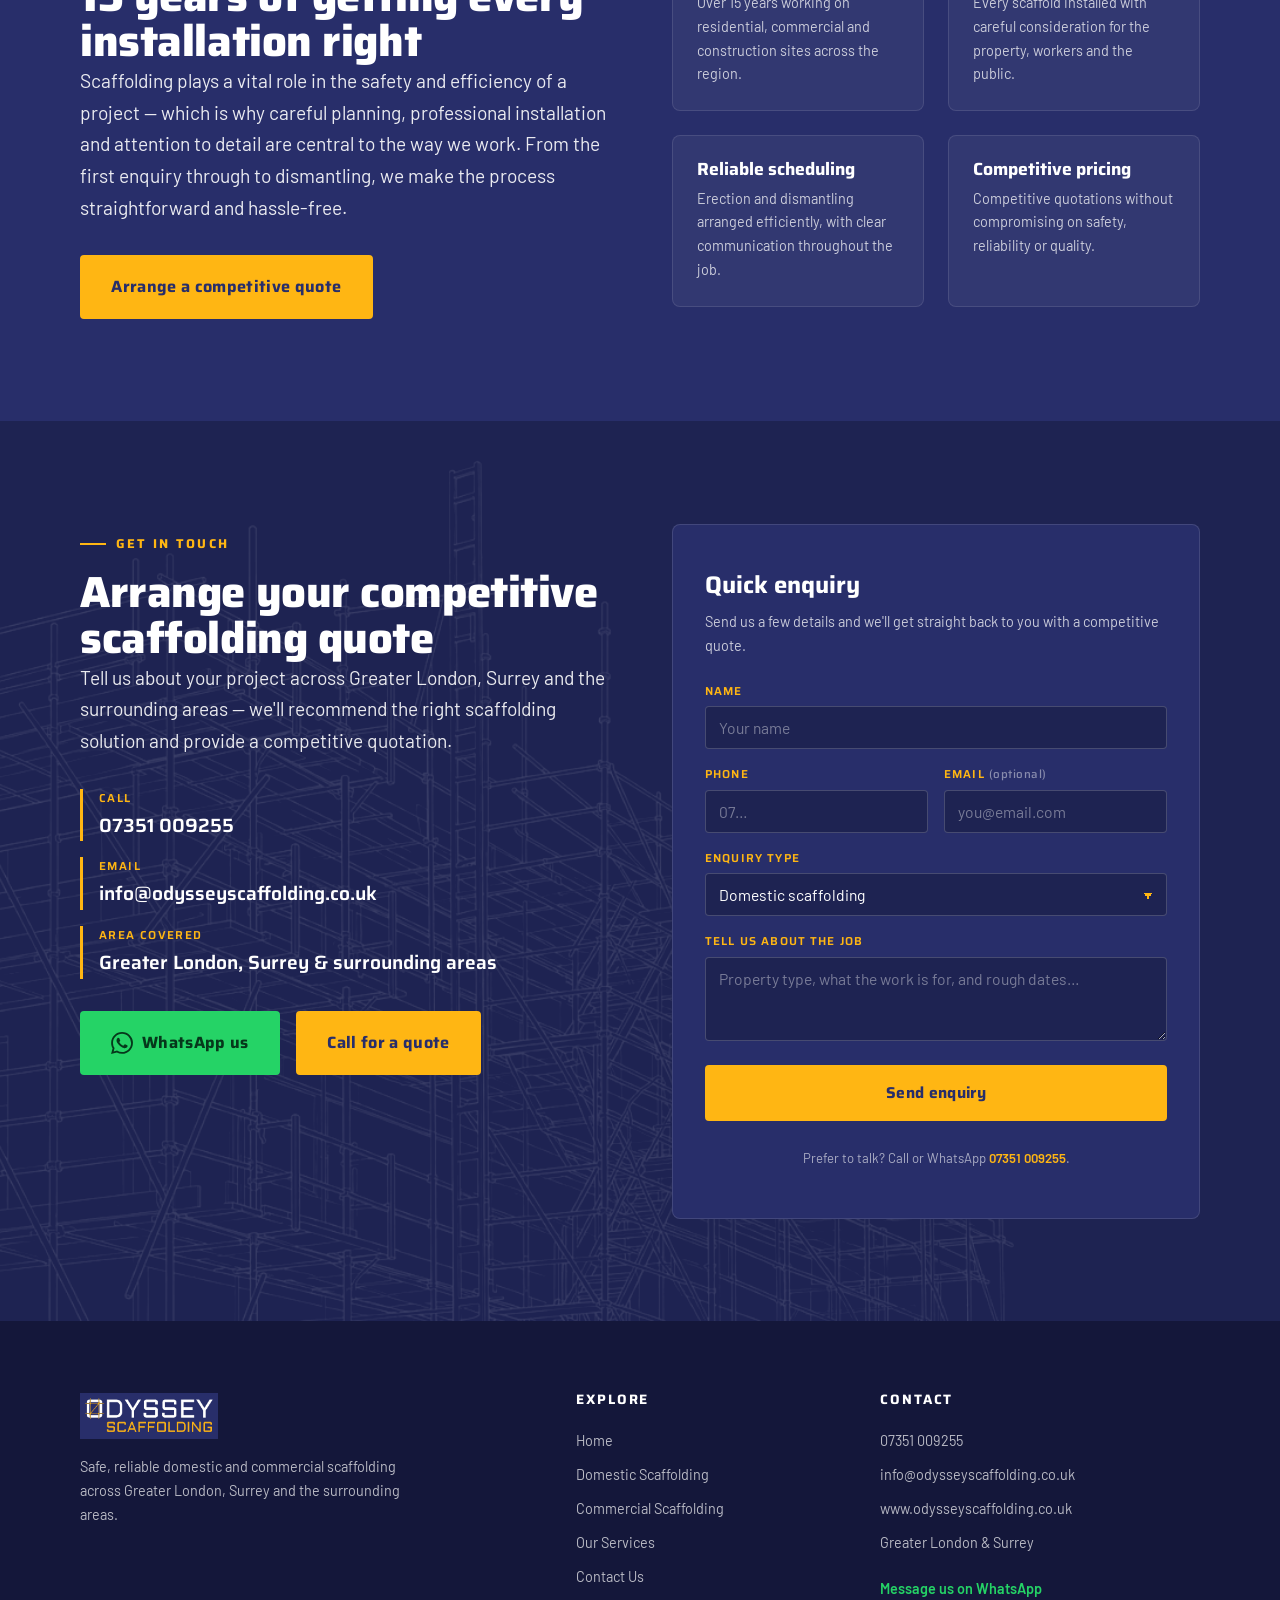
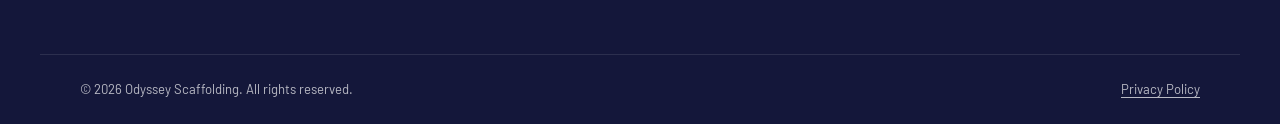
==== commit 5f12a487: "Add privacy policy page, linked from every footer Drafted against what the site actually does, not b" ====
--- a/index.html
+++ b/index.html
@@ -447,7 +447,7 @@
 
     <div class="container footer-bottom">
       <p>&copy; <span id="year">2026</span> Odyssey Scaffolding. All rights reserved.</p>
-      <p class="footer-credit">Domestic &amp; commercial scaffolding — Greater London &amp; Surrey.</p>
+      <p class="footer-credit"><a href="privacy-policy.html">Privacy Policy</a></p>
     </div>
   </footer>
 
--- a/styles.css
+++ b/styles.css
@@ -544,6 +544,8 @@
 .footer-bottom { display: flex; flex-wrap: wrap; justify-content: space-between; gap: var(--s-2); padding-block: var(--s-4); border-top: 1px solid rgba(255,255,255,.1); font-size: 0.82rem; }
 .footer-bottom p { margin: 0; }
 .footer-credit { color: rgba(255,255,255,.45); }
+.footer-credit a { color: rgba(255,255,255,.7); text-decoration: underline; text-underline-offset: 3px; transition: color .2s var(--ease); }
+.footer-credit a:hover { color: var(--amber); }
 
 /* =================================================================
    STICKY WHATSAPP FAB
@@ -716,6 +718,52 @@
 .step h3 { font-size: var(--fs-h3); color: var(--navy); font-weight: 700; margin-bottom: var(--s-2); }
 .step p { color: var(--ink-soft); font-size: var(--fs-small); margin: 0; }
 
+/* ---------- Legal / long-form document pages ---------- */
+.legal { background: var(--white); }
+.legal__grid { display: grid; grid-template-columns: 260px 1fr; gap: clamp(2rem, 5vw, var(--s-7)); align-items: start; }
+.legal__toc { position: sticky; top: calc(var(--header-h) + 1rem); }
+.legal__toc h2 {
+  font-size: 0.85rem; letter-spacing: 0.14em; text-transform: uppercase;
+  color: var(--navy); margin-bottom: var(--s-3);
+}
+.legal__toc ol { list-style: none; margin: 0; padding: 0; display: grid; gap: 0.15rem; }
+.legal__toc a {
+  display: block; padding: 0.4rem 0 0.4rem var(--s-3);
+  border-left: 2px solid var(--line);
+  font-size: var(--fs-small); color: var(--ink-soft);
+  transition: color .2s var(--ease), border-color .2s var(--ease);
+}
+.legal__toc a:hover { color: var(--navy); border-left-color: var(--amber); }
+
+.legal__body { max-width: 68ch; }
+.legal__updated {
+  font-family: var(--font-head); font-weight: 600; font-size: var(--fs-small);
+  color: var(--ink-soft); border-left: 3px solid var(--amber);
+  padding-left: var(--s-3); margin-bottom: var(--s-5);
+}
+.legal__body h2 {
+  font-size: clamp(1.3rem, 2.2vw, 1.6rem); color: var(--navy); font-weight: 800;
+  margin: var(--s-6) 0 var(--s-3); scroll-margin-top: calc(var(--header-h) + 1rem);
+}
+.legal__body h2:first-of-type { margin-top: 0; }
+.legal__body h3 { font-size: 1.05rem; color: var(--navy); margin: var(--s-4) 0 var(--s-2); }
+.legal__body p, .legal__body li { color: var(--ink); }
+.legal__body ul { display: grid; gap: var(--s-2); margin: 0 0 var(--s-3); }
+.legal__body ul li { display: flex; gap: 0.7rem; align-items: baseline; }
+.legal__body ul li::before {
+  content: ""; width: 7px; height: 7px; background: var(--amber);
+  flex-shrink: 0; transform: translateY(-1px);
+}
+.legal__note {
+  background: var(--paper); border: 1px solid var(--line); border-left: 4px solid var(--amber);
+  border-radius: var(--radius-lg); padding: var(--s-4); margin: var(--s-4) 0;
+}
+.legal__note p:last-child { margin-bottom: 0; }
+.legal__body table { width: 100%; border-collapse: collapse; margin: 0 0 var(--s-4); font-size: var(--fs-small); }
+.legal__body th, .legal__body td { text-align: left; padding: var(--s-2) var(--s-3); border-bottom: 1px solid var(--line); vertical-align: top; }
+.legal__body th { font-family: var(--font-head); color: var(--navy); font-weight: 700; }
+.legal__scroll { overflow-x: auto; }
+
 /* ---------- Responsive (domestic page) ---------- */
 @media (max-width: 1024px) {
   .dom-intro__grid, .dom-services__top, .band__grid, .area__grid { grid-template-columns: 1fr; }
@@ -727,6 +775,10 @@
   .standards__body { columns: 1; }
   .steps { grid-template-columns: 1fr; }
 }
+@media (max-width: 1024px) {
+  .legal__grid { grid-template-columns: 1fr; }
+  .legal__toc { position: static; }
+}
 @media (max-height: 720px) and (min-width: 861px) {
   .hero--page .hero__title { font-size: clamp(2.2rem, 4.5vw, 3.2rem); }
 }
